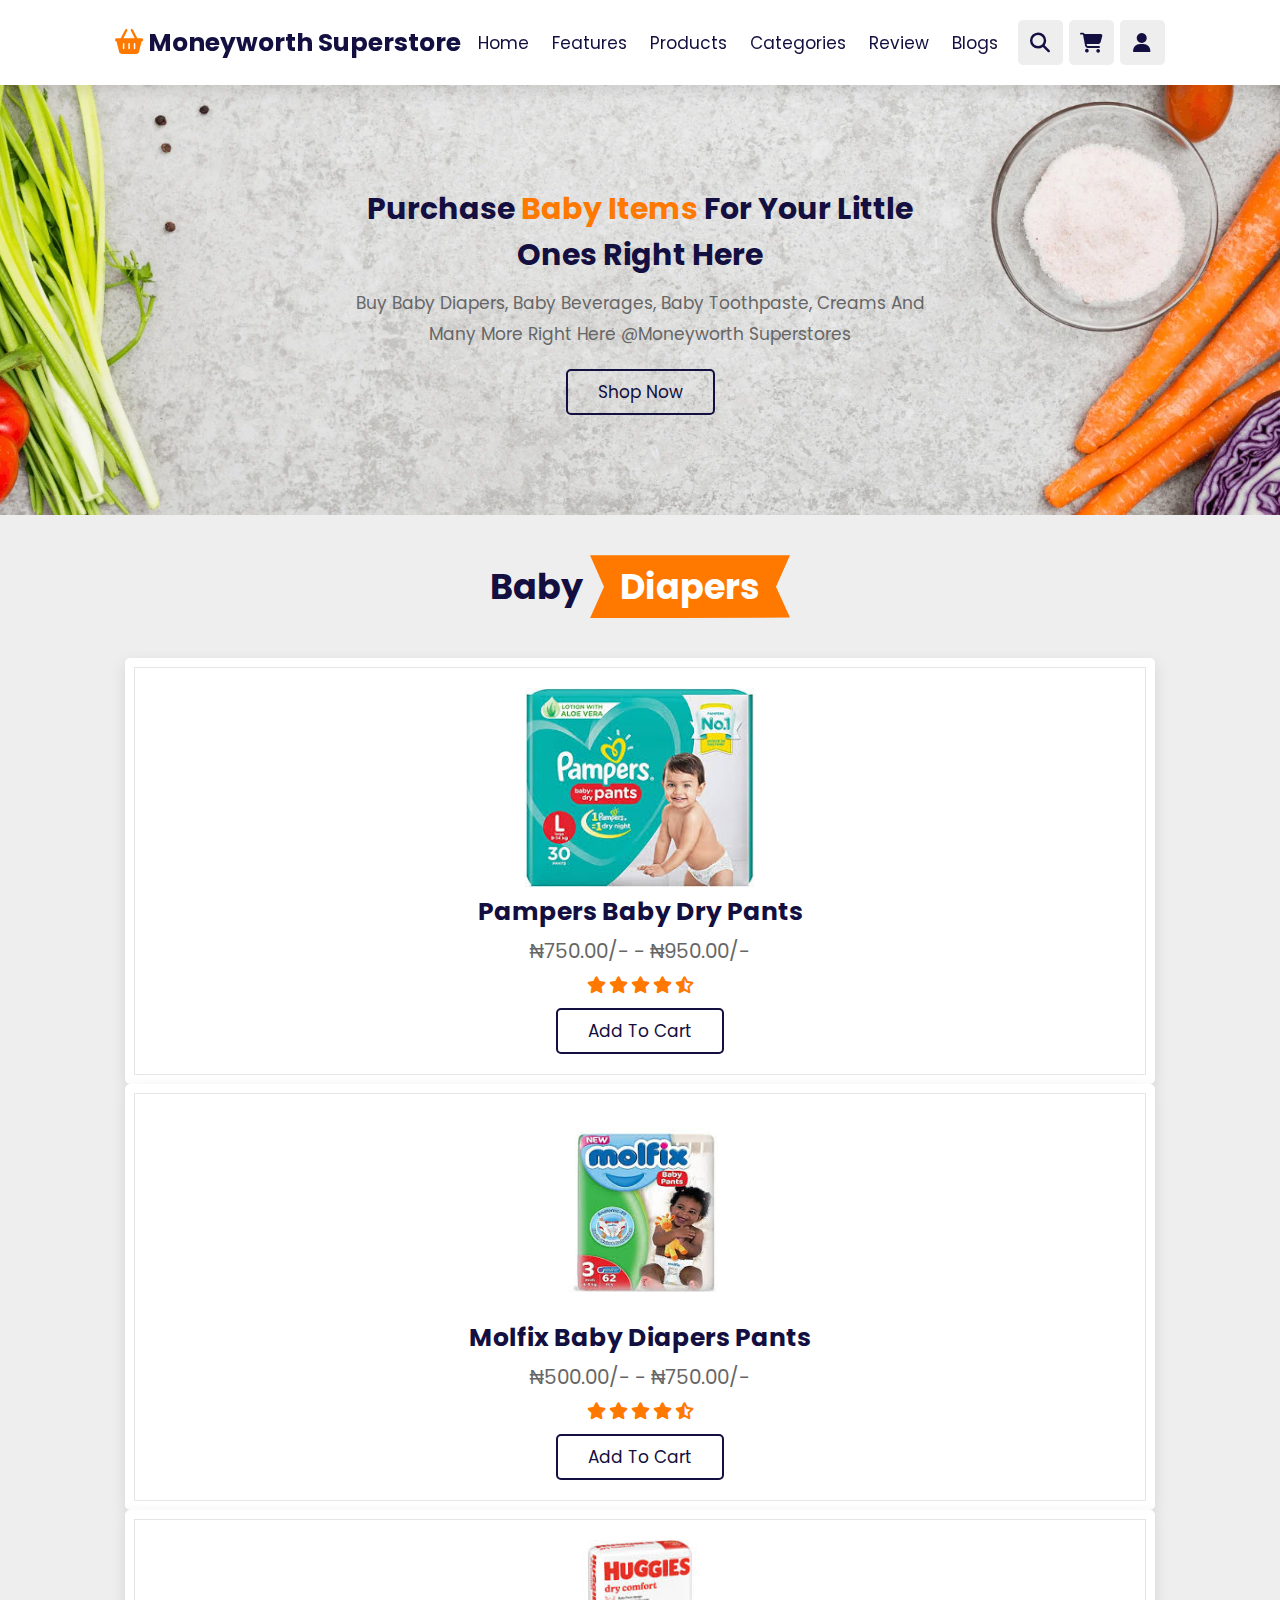
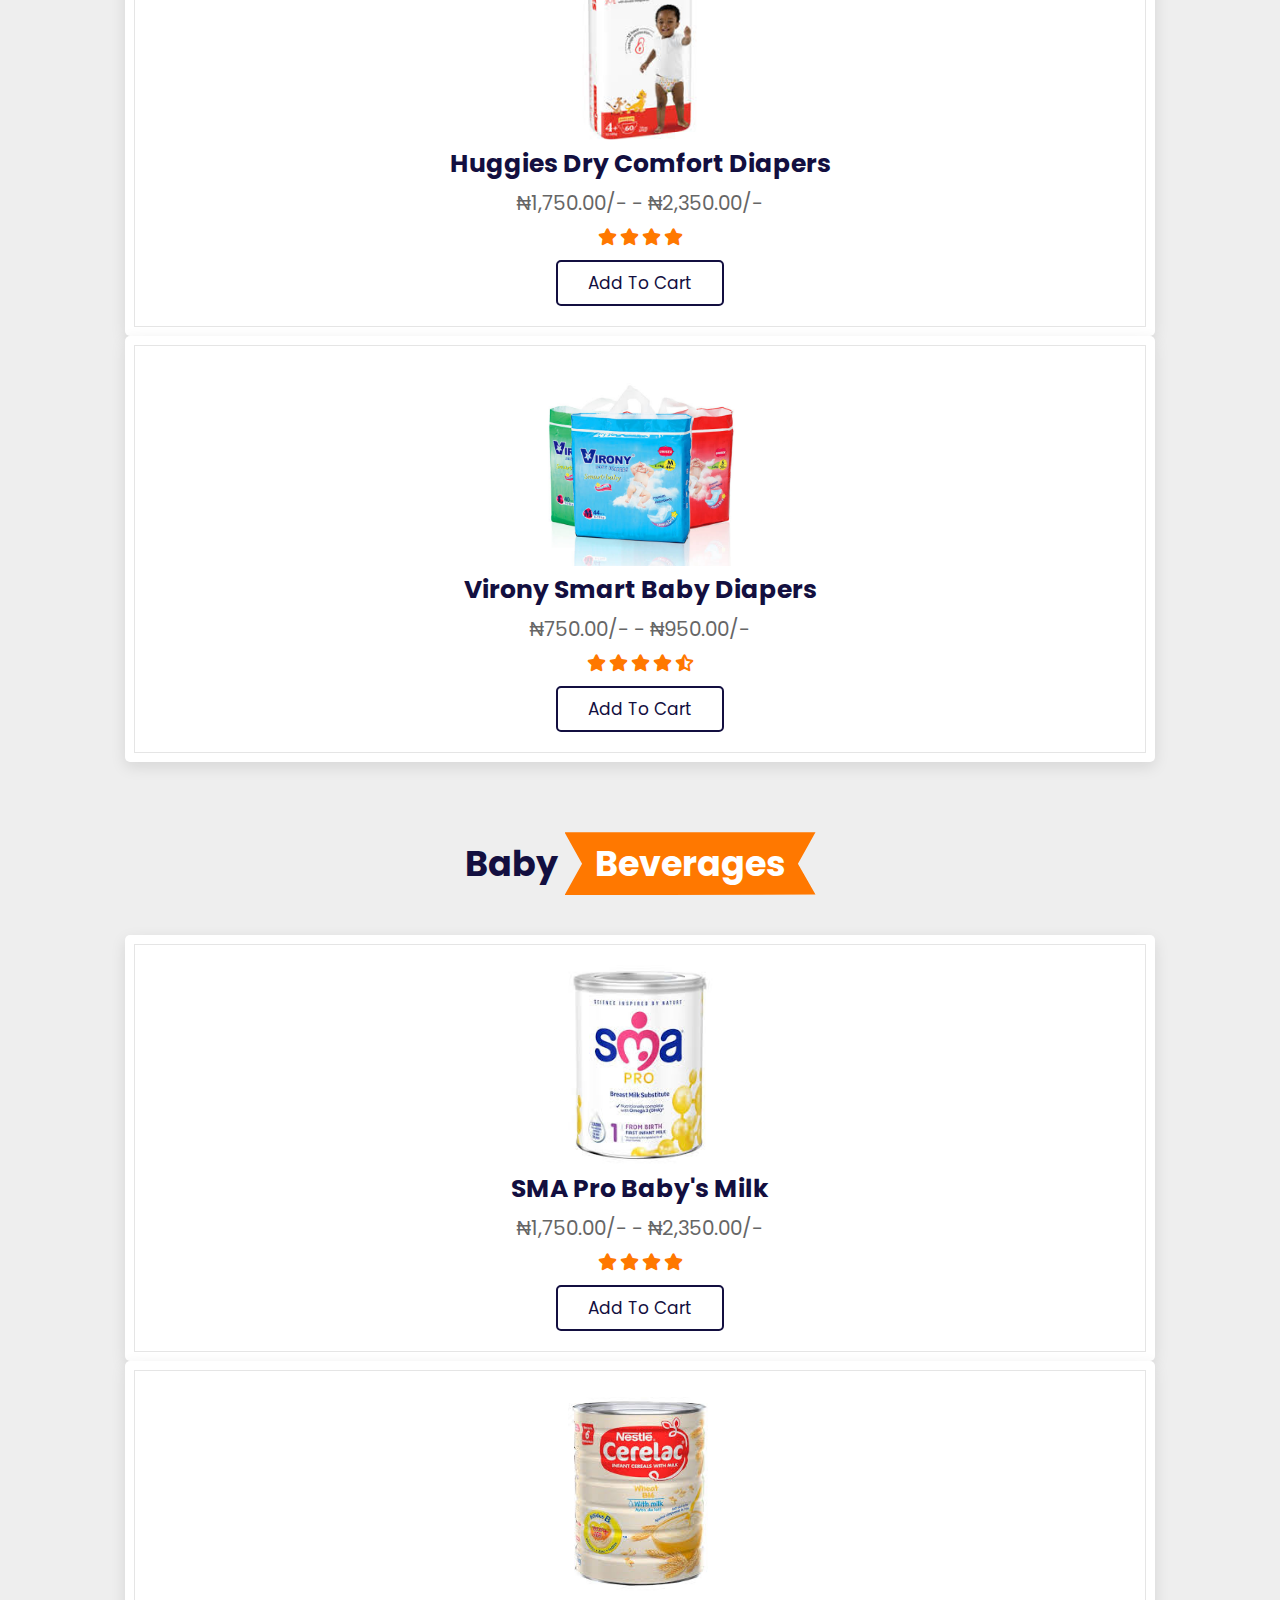
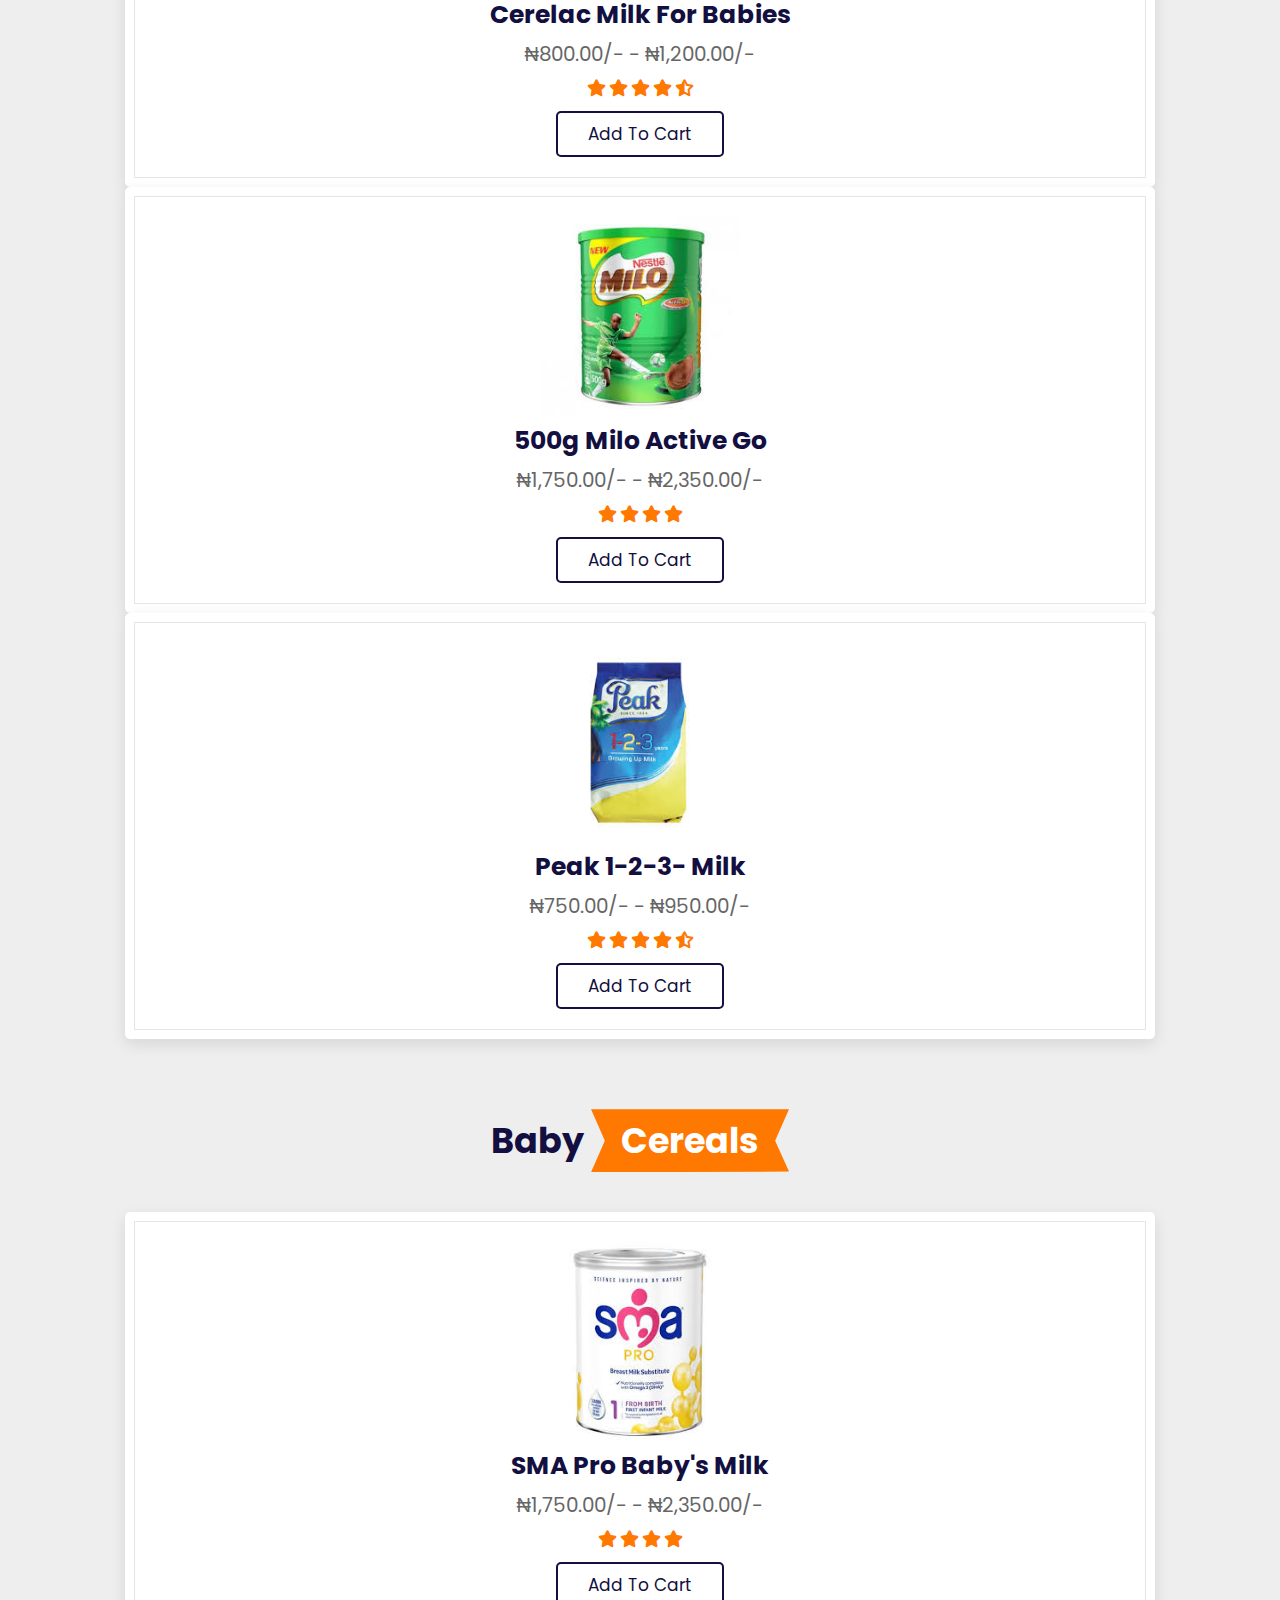
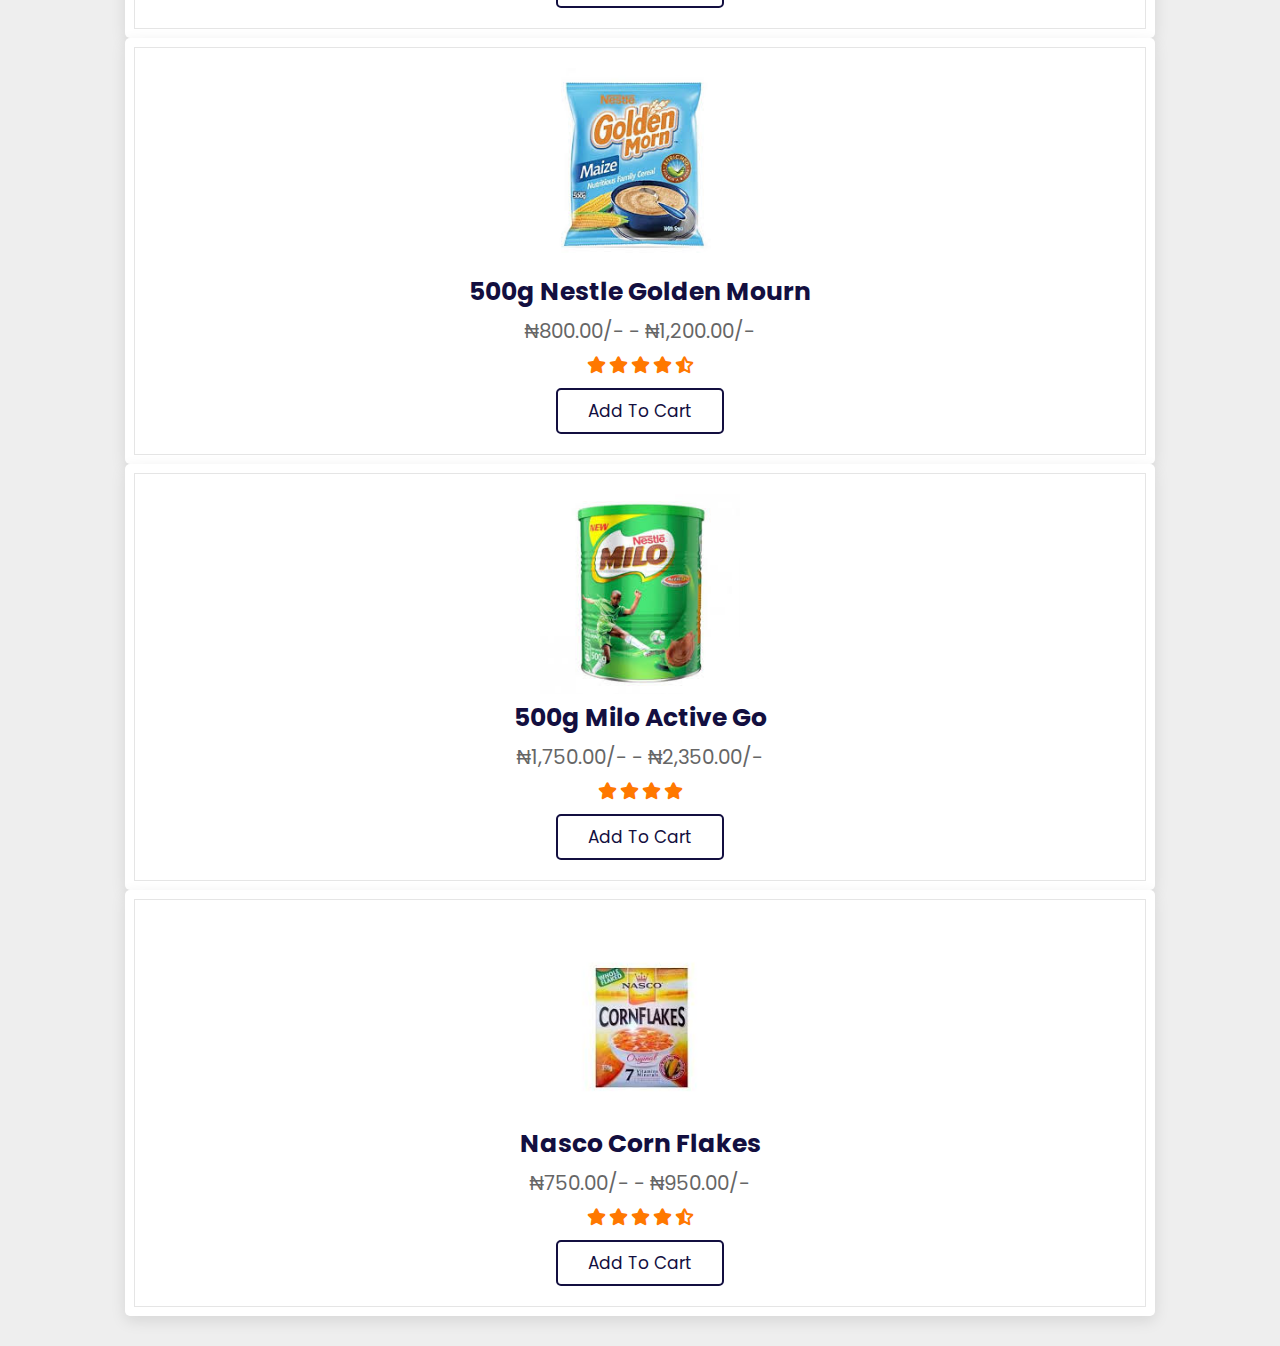
==== baby.html @ ff41ab35 "done with baby beverages" ====
<!DOCTYPE html>
<html lang="en">

<head>
    <meta charset="UTF-8">
    <meta http-equiv="X-UA-Compatible" content="IE=edge">
    <meta name="viewport" content="width=device-width, initial-scale=1.0">
    <title>Moneyworth Superstores</title>

    <!-- Font aweseome cdn link  -->
    <link rel="stylesheet" href="https://cdnjs.cloudflare.com/ajax/libs/font-awesome/6.1.1/css/all.min.css">

    <link rel="stylesheet" href="./css/styles.css">


</head>

<body>

    <!-- The header section  starts-->

    <header class="header">

        <a href="#" class="logo"> <i class="fas fa-shopping-basket"></i> Moneyworth Superstore</a>

        <nav class="navbar">
            <a href="./index.html#home">home</a>
            <a href="./index.html#features">features</a>
            <a href="./index.html#products">products</a>
            <a href="./index.html#categories">categories</a>
            <a href="./index.html#review">review</a>
            <a href="./index.html#blog">blogs</a>
        </nav>

        <div class="icons">
            <div class="fas fa-bars" id="menu-btn"></div>
            <div class="fas fa-search" id="search-btn"></div>
            <div class="fas fa-shopping-cart" id="cart-btn"></div>
            <div class="fas fa-user" id="login-btn"></div>
        </div>

        <!-- the search section -->

        <form action="" class="search-form">
            <input type="search" id="search-box" placeholder="search here...">
            <label for="search-box" class="fas fa-search"></label>
        </form>

        <!-- The shopping cart section  -->

        <div class="shopping-cart">
            <div class="box">
                <i class="fas fa-trash"></i>
                <img src="./img/Guiness1.jpeg" alt="colgate tootpaste">
                <div class="content">
                    <h3>Guiness Can Alcohol</h3>
                    <span class="price">₦600.00</span>
                    <span class="quantity">qty : 1</span>
                </div>
            </div>
            <div class="box">
                <i class="fas fa-trash"></i>
                <img src="./img/maltaGuiness.jpeg" alt="colgate tootpaste">
                <div class="content">
                    <h3>Malta Guiness </h3>
                    <span class="price">₦350.00</span>
                    <span class="quantity">qty : 1</span>
                </div>
            </div>
            <div class="box">
                <i class="fas fa-trash"></i>
                <img src="./img/goldenPennyJollof.jpeg" alt="colgate tootpaste">
                <div class="content">
                    <h3>Golden Penny <br> Jollof </h3>
                    <span class="price">₦100.00</span>
                    <span class="quantity">qty : 1</span>
                </div>
            </div>
            <div class="total"> total : ₦1,050.00/- </div>
            <a href="#" class="btn">checkout</a>
        </div>

        <form action="" class="login-form">
            <h3>login now</h3>
            <input type="email" placeholder="your email" class="box">
            <input type="password" placeholder="your password" class="box">
            <p>forget your password <a href="#">click here</a></p>
            <p>don't have an account <a href="#">sign up now</a></p>
            <input type="submit" value="login now" class="btn">
        </form>

    </header>
    <br>
    <!-- The header section  ends-->


    <!-- The baby banner image  -->

    <section class="baby" id="baby">

        <div class="content">
            <h3>purchase <span>baby items</span> for your little ones right here</h3>
            <p>
                Buy baby diapers, baby beverages, baby toothpaste, creams and many more right here @moneyworth
                superstores
            </p>
            <a href="./baby.html#cereals" class="btn">shop now</a>
        </div>

    </section>

    <!-- The baby banner image ends -->


    <!-- section 1: baby diapers begins  -->

    <section id="products" class="products">

        <h1 class="heading">baby <span>diapers</span></h1>

        <div class="swiper product-slider">

            <div class="swiper-wrapper">

                <div class="swiper-slide box">
                    <img src="./img/diapersProducts1.jpeg" alt="beverages">
                    <h3>pampers baby dry pants</h3>
                    <div class="price"> ₦750.00/- - ₦950.00/-</div>
                    <div class="stars">
                        <i class="fas fa-star"></i>
                        <i class="fas fa-star"></i>
                        <i class="fas fa-star"></i>
                        <i class="fas fa-star"></i>
                        <i class="fas fa-star-half-alt"></i>
                    </div>
                    <a href="https://www.instagram.com/emmanuel.9944/" class="btn">add to cart</a>
                </div>

                <div class="swiper-slide box">
                    <img src="./img/diapersProducts4.jpeg" alt="beverages">
                    <h3>Molfix Baby Diapers Pants</h3>
                    <div class="price"> ₦500.00/- - ₦750.00/-</div>
                    <div class="stars">
                        <i class="fas fa-star"></i>
                        <i class="fas fa-star"></i>
                        <i class="fas fa-star"></i>
                        <i class="fas fa-star"></i>
                        <i class="fas fa-star-half-alt"></i>
                    </div>
                    <a href="https://www.instagram.com/emmanuel.9944/" class="btn">add to cart</a>
                </div>

                <div class="swiper-slide box">
                    <img src="./img/huggiesBbyProducts.jpeg" alt="beverages">
                    <h3>Huggies dry comfort diapers</h3>
                    <div class="price"> ₦1,750.00/- - ₦2,350.00/-</div>
                    <div class="stars">
                        <i class="fas fa-star"></i>
                        <i class="fas fa-star"></i>
                        <i class="fas fa-star"></i>
                        <i class="fas fa-star"></i>

                    </div>
                    <a href="https://www.instagram.com/emmanuel.9944/" class="btn">add to cart</a>
                </div>

                <div class="swiper-slide box">
                    <img src="./img/vironyBbyDiapersProducts.jpeg" alt="beverages">
                    <h3>Virony smart baby diapers</h3>
                    <div class="price"> ₦750.00/- - ₦950.00/-</div>
                    <div class="stars">
                        <i class="fas fa-star"></i>
                        <i class="fas fa-star"></i>
                        <i class="fas fa-star"></i>
                        <i class="fas fa-star"></i>
                        <i class="fas fa-star-half-alt"></i>
                    </div>
                    <a href="https://www.instagram.com/emmanuel.9944/" class="btn">add to cart</a>
                </div>

            </div>
        </div>

    </section>

    <!-- section 1: baby diapers ends  -->



    <!-- section 2: baby beverages begins  -->

    <section id="products" class="products">

        <h1 class="heading">baby <span>beverages</span></h1>

        <div class="swiper product-slider">

            <div class="swiper-wrapper">

                <div class="swiper-slide box">
                    <img src="./img/milkFeatures.jpeg" alt="beverages">
                    <h3>SMA pro baby's milk </h3>
                    <div class="price"> ₦1,750.00/- - ₦2,350.00/-</div>
                    <div class="stars">
                        <i class="fas fa-star"></i>
                        <i class="fas fa-star"></i>
                        <i class="fas fa-star"></i>
                        <i class="fas fa-star"></i>

                    </div>
                    <a href="https://www.instagram.com/emmanuel.9944/" class="btn">add to cart</a>
                </div>

                <div class="swiper-slide box">
                    <img src="./img/cerelacBbyProducts.jpeg" alt="beverages">
                    <h3>cerelac milk for babies </h3>
                    <div class="price"> ₦800.00/- - ₦1,200.00/-</div>
                    <div class="stars">
                        <i class="fas fa-star"></i>
                        <i class="fas fa-star"></i>
                        <i class="fas fa-star"></i>
                        <i class="fas fa-star"></i>
                        <i class="fas fa-star-half-alt"></i>
                    </div>
                    <a href="https://www.instagram.com/emmanuel.9944/" class="btn">add to cart</a>
                </div>

                <div class="swiper-slide box">
                    <img src="./img/beveragesFeatures.jpeg" alt="beverages">
                    <h3>500g Milo active go</h3>
                    <div class="price"> ₦1,750.00/- - ₦2,350.00/-</div>
                    <div class="stars">
                        <i class="fas fa-star"></i>
                        <i class="fas fa-star"></i>
                        <i class="fas fa-star"></i>
                        <i class="fas fa-star"></i>

                    </div>
                    <a href="https://www.instagram.com/emmanuel.9944/" class="btn">add to cart</a>
                </div>

                <div class="swiper-slide box">
                    <img src="./img/peakMilkBabiesProducts.jpeg" alt="beverages">
                    <h3>peak 1-2-3- milk</h3>
                    <div class="price"> ₦750.00/- - ₦950.00/-</div>
                    <div class="stars">
                        <i class="fas fa-star"></i>
                        <i class="fas fa-star"></i>
                        <i class="fas fa-star"></i>
                        <i class="fas fa-star"></i>
                        <i class="fas fa-star-half-alt"></i>
                    </div>
                    <a href="https://www.instagram.com/emmanuel.9944/" class="btn">add to cart</a>
                </div>

            </div>
        </div>

    </section>


    <!-- section 2: baby beverages ends  -->


    <!-- section 3: baby cereals starts -->


    
    <section id="products" class="products">

        <h1 class="heading">baby <span>cereals</span></h1>

        <div class="swiper product-slider">

            <div class="swiper-wrapper">

                <div class="swiper-slide box">
                    <img src="./img/milkFeatures.jpeg" alt="beverages">
                    <h3>SMA pro baby's milk </h3>
                    <div class="price"> ₦1,750.00/- - ₦2,350.00/-</div>
                    <div class="stars">
                        <i class="fas fa-star"></i>
                        <i class="fas fa-star"></i>
                        <i class="fas fa-star"></i>
                        <i class="fas fa-star"></i>

                    </div>
                    <a href="https://www.instagram.com/emmanuel.9944/" class="btn">add to cart</a>
                </div>

                <div class="swiper-slide box">
                    <img src="./img/goldenMournBbyProducts.jpeg" alt="beverages">
                    <h3>500g nestle Golden mourn </h3>
                    <div class="price"> ₦800.00/- - ₦1,200.00/-</div>
                    <div class="stars">
                        <i class="fas fa-star"></i>
                        <i class="fas fa-star"></i>
                        <i class="fas fa-star"></i>
                        <i class="fas fa-star"></i>
                        <i class="fas fa-star-half-alt"></i>
                    </div>
                    <a href="https://www.instagram.com/emmanuel.9944/" class="btn">add to cart</a>
                </div>

                <div class="swiper-slide box">
                    <img src="./img/beveragesFeatures.jpeg" alt="beverages">
                    <h3>500g Milo active go</h3>
                    <div class="price"> ₦1,750.00/- - ₦2,350.00/-</div>
                    <div class="stars">
                        <i class="fas fa-star"></i>
                        <i class="fas fa-star"></i>
                        <i class="fas fa-star"></i>
                        <i class="fas fa-star"></i>

                    </div>
                    <a href="https://www.instagram.com/emmanuel.9944/" class="btn">add to cart</a>
                </div>

                <div class="swiper-slide box">
                    <img src="./img/cornFlakesBbyProducts.jpeg" alt="beverages">
                    <h3>Nasco Corn Flakes</h3>
                    <div class="price"> ₦750.00/- - ₦950.00/-</div>
                    <div class="stars">
                        <i class="fas fa-star"></i>
                        <i class="fas fa-star"></i>
                        <i class="fas fa-star"></i>
                        <i class="fas fa-star"></i>
                        <i class="fas fa-star-half-alt"></i>
                    </div>
                    <a href="https://www.instagram.com/emmanuel.9944/" class="btn">add to cart</a>
                </div>

            </div>
        </div>

    </section>


    <!-- section 3: baby cereals ends  -->



    <!-- The first baby item: diapers ends  -->





    <script src="./js/scripts.js"></script>

</body>

</html>
---- css/styles.css ----
@import url('https://fonts.googleapis.com/css2?family=Poppins:wght@100;300;400;500;600;700&display=swap');

:root {
    --orange: #ff7800;
    --black: #130f40;
    --light-color: #666;
    --box-shadow: 0 0.5rem 1.5rem rgba(0, 0, 0, 0.1);
    --border: .2rem solid rgba(0, 0, 0, 0.1);
    --outline: .1rem solid rgba(0, 0, 0, 0.1);
    --outline-hover: .2rem solid var(--black);
}

* {
    font-family: 'Poppins', sans-serif;
    margin: 0;
    padding: 0;
    box-sizing: border-box;
    outline: none;
    border: none;
    text-transform: capitalize;
    text-decoration: none;
    transition: all .2s linear;
}

html {
    font-size: 62.5%;
    overflow-x: hidden;
    scroll-behavior: smooth;
    scroll-padding-top: 7rem;
}

body {
    background-color: #eee;
}

section {
    padding: 2rem 9%;
}

/* The heading for our features  and other headings*/
.heading {
    text-align: center;
    padding: 2rem 0;
    padding-bottom: 3rem;
    font-size: 3.5rem;
    color: var(--black);
}

.heading span {
    background: var(--orange);
    color: #fff;
    display: inline-block;
    padding: 0.5rem 3rem;
    clip-path: polygon(100% 0, 93% 50%, 100% 99%, 0% 100%, 7% 50%, 0% 0%);

}

/* Styling all the elements with the class btn */

.btn {
    margin-top: 1rem;
    display: inline-block;
    padding: 0.8rem 3rem;
    font-size: 1.7rem;
    border-radius: 0.5rem;
    border: 0.2rem solid var(--black);
    color: var(--black);
    cursor: pointer;
    background: none;
}

.btn:hover {
    background: var(--orange);
    color: #fff;
}

/* Styling our header section  */

.header {
    position: fixed;
    top: 0;
    left: 0;
    right: 0;
    z-index: 1000;
    display: flex;
    align-items: center;
    justify-content: space-between;
    padding: 2rem 9%;
    background: #fff;
    box-shadow: var(--box-shadow);
}

.header .logo {
    font-size: 2.5rem;
    font-weight: bolder;
    color: var(--black);
}

.header .logo i {
    color: var(--orange);
}

.header .navbar a {
    font-size: 1.7rem;
    margin: 0 1rem;
    color: var(--black);
}

.header .navbar a:hover {
    color: var(--orange);
}

/* Styling the header icons section  */

.header .icons div {
    height: 4.5rem;
    width: 4.5rem;
    line-height: 4.5rem;
    border-radius: 0.5rem;
    background: #eee;
    color: var(--black);
    font-size: 2rem;
    margin-left: 0.3rem;
    cursor: pointer;
    text-align: center;
}

.header .icons div:hover {
    background: var(--orange);
    color: #fff;

}

/* the menu button styles  */

#menu-btn {
    display: none;
}

/* Styling the searching area  */

.header .search-form {
    position: absolute;
    top: 110%;
    right: -110%;
    width: 50rem;
    height: 5rem;
    background: #fff;
    border-radius: .5rem;
    overflow: hidden;
    display: flex;
    align-items: center;
    box-shadow: var(--box-shadow);
}

.header .search-form.active {
    right: 2rem;
    transition: .4s linear;
}

.header .search-form input {
    height: 100%;
    width: 100%;
    background: none;
    text-transform: none;
    font-size: 1.6rem;
    color: var(--black);
    padding: 0 1.5rem;
}

/* The search button is our label, so now we want to change the color 
when hovering over it  */

.header .search-form label {
    font-size: 2.2rem;
    padding-right: 1.5rem;
    color: var(--black);
    cursor: pointer;
}

.header .search-form label:hover {
    color: var(--orange);
}

/* Styling the shopping cart for customers  */

.header .shopping-cart {
    position: absolute;
    top: 110%;
    right: -110%;
    padding: 1rem;
    border-radius: .5rem;
    box-shadow: var(--box-shadow);
    width: 35rem;
    background: #fff;
}

.header .shopping-cart.active {
    right: 2rem;
    transition: .4s linear;
}

.header .shopping-cart .box {
    display: flex;
    align-items: center;
    gap: 1rem;
    position: relative;
    margin: 1rem 0;
}

.header .shopping-cart .box img {
    height: 10rem;
}

.header .shopping-cart .box .fa-trash {
    font-size: 2rem;
    position: absolute;
    top: 50%;
    right: 2rem;
    cursor: pointer;
    color: var(--light-color);
    transform:
        translateY(-50%);
}


.header .shopping-cart .box .fa-trash:hover {
    color: var(--orange);
}

/* Styling our content h3; the h3 for products  */

.header .shopping-cart .box .content h3 {
    color: var(--black);
    font-size: 1.7rem;
    padding-bottom: 1rem;
}

.header .shopping-cart .box .content span {
    color: var(--light-color);
    font-size: 1.6rem;
}

.header .shopping-cart .box .content .quantity {
    padding-left: 1rem;
}

/* Styling the total */

.header .shopping-cart .total {
    font-size: 2.5rem;
    padding: 1rem 0;
    text-align: center;
    color: var(--black);
}


.header .shopping-cart .btn {
    display: block;
    text-align: center;
    margin: 1rem;
}

/* styling the login section  */

.header .login-form {
    position: absolute;
    top: 110%;
    right: -110%;
    width: 35rem;
    box-shadow: var(--box-shadow);
    padding: 2rem;
    border-radius: 0.5rem;
    background: #fff;
    text-align: center;
}


.header .login-form.active {
    right: 2rem;
    transition: 0.4s linear;
}

.header .login-form h3 {
    font-size: 2.5rem;
    text-transform: uppercase;
    color: var(--black);
}

.header .login-form .box {
    width: 100%;
    margin: 0.7rem 0;
    background-color: #eee;
    border-radius: 0.5rem;
    padding: 1rem;
    font-size: 1.6rem;
    color: var(--black);
    text-transform: none;
}

.header .login-form p {
    font-size: 1.4rem;
    padding: 0.5rem 0;
    color: var(--light-color);
}

.header .login-form p a {
    color: var(--orange);
    text-decoration: underline;
}

.home {
    display: flex;
    align-items: center;
    justify-content: center;
    background: url(../img/banner-bg.webp) no-repeat;
    background-position: center;
    background-size: cover;
    padding-top: 17rem;
    padding-bottom: 10rem;
}

.home .content {
    text-align: center;
    width: 60rem;
}

.home .content h3 {
    color: var(--black);
    font-size: 3rem;
}


.home .content h3 span {
    color: var(--orange);

}

.home .content p {
    color: var(--light-color);
    font-size: 1.7rem;
    padding: 1rem 0;
    line-height: 1.8;
}

.features .box-container {
    display: grid;
    grid-template-columns: repeat(auto-fit, minmax(30rem, 1fr));
    gap: 1.5rem;
}

.features .box-container .box {
    padding: 3rem 2rem;
    background: #fff;
    outline: var(--outline);
    outline-offset: -1rem;
    text-align: center;
    box-shadow: var(--box-shadow);
}


.features .box-container .box:hover {
    outline: var(--outline-hover);
    outline-offset: 0rem;
}

.features .box-container .box img {
    margin: 1rem 0;
    height: 15rem;
}


.features .box-container .box h3 {
    font-size: 2.5rem;
    line-height: 1.8;
    color: var(--black);
}


.features .box-container .box p {
    font-size: 1.5rem;
    line-height: 1.8;
    color: var(--light-color);
    padding: 1rem 0;
}

/* Styling the products section  */

.products .product-slider {
    padding: 1rem;
}

.products .product-slider:first-child {
    margin-bottom: 2rem;
}

.products .product-slider .box {
    background: #fff;
    border-radius: 0.5rem;
    text-align: center;
    padding: 3rem 2rem;
    outline-offset: -1rem;
    outline: var(--outline);
    box-shadow: var(--box-shadow);
    transition: 0.2s linear;
}


.products .product-slider .box:hover {
    outline-offset: 0rem;
    outline: var(--outline-hover);
}

.products .product-slider .box img {
    height: 20rem;
}

.products .product-slider .box h3 {
    font-size: 2.5rem;
    color: var(--black);
}

.products .product-slider .box .price {
    font-size: 2rem;
    color: var(--light-color);
    padding: 0.5rem 0;
}

.products .product-slider .box .stars i {
    font-size: 1.7rem;
    color: var(--orange);
    padding: 0.5rem 0;
}

/* Styling the features section  */

.categories .box-container {
    display: grid;
    grid-template-columns: repeat(auto-fit, minmax(26rem, 1fr));
    gap: 1.5rem;
}

.categories .box-container .box {
    padding: 3rem 2rem;
    border-radius: 0.5rem;
    background: #fff;
    box-shadow: var(--box-shadow);
    outline: var(--outline);
    outline-offset: -1rem;
    text-align: center;
}

.categories .box-container .box:hover {
    outline: var(--outline-hover);
    outline-offset: 0rem;
}

.categories .box-container .box img {
    margin: 1rem 0;
    height: 15rem;
}

.categories .box-container .box h3 {
    font-size: 2rem;
    color: var(--black);
    line-height: 1.8;
}

.categories .box-container .box p {
    font-size: 1.7rem;
    color: var(--light-color);
    line-height: 1.8;
    padding: 1rem 0;
}

/* Styling the customer review section  */

.review .review-slider {
    padding: 1rem;
}

.review .review-slider .box {
    background: #fff;
    border-radius: 0.5rem;
    text-align: center;
    padding: 3rem 2rem;
    outline-offset: -1rem;
    outline: var(--outline);
    box-shadow: var(--box-shadow);
    transition: 0.2s linear;
}

.review .review-slider .box:hover {
    outline: var(--outline-hover);
    outline-offset: 0rem;
}

.review .review-slider .box img {
    height: 10rem;
    width: 10rem;
    border-radius: 50%;
}

.review .review-slider .box p {
    padding: 1rem 0;
    line-height: 1.8;
    color: var(--light-color);
    font-size: 1.5rem;
}

.review .review-slider .box h3 {
    padding-bottom: 0.5rem;
    color: var(--black);
    font-size: 2.2rem;
}

.review .review-slider .box .stars i {
    color: var(--orange);
    font-size: 1.7rem;
}

/* Styling the recommended blogs section  */

.blogs .box-container {
    display: grid;
    grid-template-columns: repeat(auto-fit, minmax(30rem, 1fr));
    gap: 1.5rem;
}

.blogs .box-container .box {
    overflow: hidden;
    border-radius: 0.5rem;
    box-shadow: var(--box-shadow);
    background: #fff;
}

.blogs .box-container .box img {
    height: 25rem;
    width: 100%;
    object-fit: cover;
}

.blogs .box-container .box .content {
    padding: 2rem;
}

.blogs .box-container .box .content .icons {
    display: flex;
    align-items: center;
    justify-content: space-between;
    padding-bottom: 1.5rem;
    margin-bottom: 1rem;
    border-bottom: var(--border);
}

.blogs .box-container .box .content .icons a {
    color: var(--light-color);
    font-size: 1.5rem;
}


.blogs .box-container .box .content .icons a:hover {
    color: var(--black);
}

.blogs .box-container .box .content .icons a i {
    color: var(--orange);
    padding-right: 0.5rem;
}


.blogs .box-container .box .content h3 {
    line-height: 1.8;
    color: var(--black);
    font-size: 2.2rem;
    padding: 0.5rem 0;
}


.blogs .box-container .box .content p {
    line-height: 1.8;
    color: var(--light-color);
    font-size: 1.5rem;
    padding: 0.5rem 0;
}

/* Styling the footer section  */

.footer {
    background: #fff;
}

.footer .box-container {
    display: grid;
    grid-template-columns: repeat(auto-fit, minmax(25rem, 1fr));
    gap: 1.5rem;
}

.footer .box-container .box h3 {
    font-size: 2.5rem;
    color: var(--black);
    padding: 1rem 0;
}


.footer .box-container .box h3 i {
    color: var(--orange);
}


.footer .box-container .box .links {
    display: block;
    font-size: 1.5rem;
    color: var(--light-color);
    padding: 1rem 0;
}

.footer .box-container .box .links i {
    color: var(--orange);
    padding-right: 0.5rem;
}

.footer .box-container .box .links:hover i {
    padding-right: 2rem;
}

.footer .box-container .box p {
    line-height: 1.8;
    font-size: 1.5rem;
    color: var(--light-color);
    padding: 1rem 0;
}

.footer .box-container .box .share a{
    height: 4rem;
    width: 4rem;
    line-height: 4rem;
    border-radius: 0.5rem;
    font-size: 2rem;
    color: var(--black);
    margin-left: 0.2rem;
    background: #eee;
    text-align: center;
}


.footer .box-container .box .share a:hover{
    background: var(--orange);
    color: #fff;
}


.footer .box-container .box .email{
    width: 100%;
    margin: 0.7rem 0;
    padding: 1rem;
    border-radius: 0.5rem;
    background: #eee;
    font-size: 1.6rem;
    color: var(--black);
    text-transform: none;
}

.footer .box-container .box .payment-img{
    margin-top: 2rem;
    height: 3rem;
}

.footer .credit{
    text-align: center;
    margin-top: 2rem;
    padding: 1rem;
    padding-top: 2.5rem;
    font-size: 2rem;
    color: var(--black);
    border-top: var(--border);
}

.footer .credit span{
    color: var(--orange);
}

/* styling the baby.html section  */
/* first section  baby.html: baby diapers  */


.baby {
    display: flex;
    align-items: center;
    justify-content: center;
    background: url(../img/banner-bg.webp) no-repeat;
    background-position: center;
    background-size: cover;
    padding-top: 17rem;
    padding-bottom: 10rem;
}

.baby .content {
    text-align: center;
    width: 60rem;
}

.baby .content h3 {
    color: var(--black);
    font-size: 3rem;
}


.baby .content h3 span {
    color: var(--orange);

}

.baby .content p {
    color: var(--light-color);
    font-size: 1.7rem;
    padding: 1rem 0;
    line-height: 1.8;
}



































/* media querries  */
/* This is for responsiveness on all devices  */

@media (max-width:991px) {

    html {
        font-size: 55%;
    }

    .header {
        padding: 2rem;
    }

    section {
        padding: 2rem;
    }
}


@media (max-width:768px) {

    #menu-btn {
        display: inline-block;
    }

    .header .navbar {
        position: absolute;
        top: 110%;
        right: -110%;
        width: 30rem;
        box-shadow: var(--box-shadow);
        border-radius: 0.5rem;
        background: #fff;
    }

    .header .navbar.active {
        right: 2rem;
        transition: 0.4s linear;
    }

    .header .navbar a {
        font-size: 2rem;
        margin: 2rem 2.5rem;
        display: block;
    }

    .header .search-form {
        width: 90%;
    }

    .header .shopping-cart {
        width: 90%;
    }

    .header .login-form {
        width: 90%;
    }

}

@media (max-width:450px) {

    html {
        font-size: 50%;
    }

    .heading {
        font-size: 2.5rem;
    }

    
    .footer{
        text-align: center;
    }

}
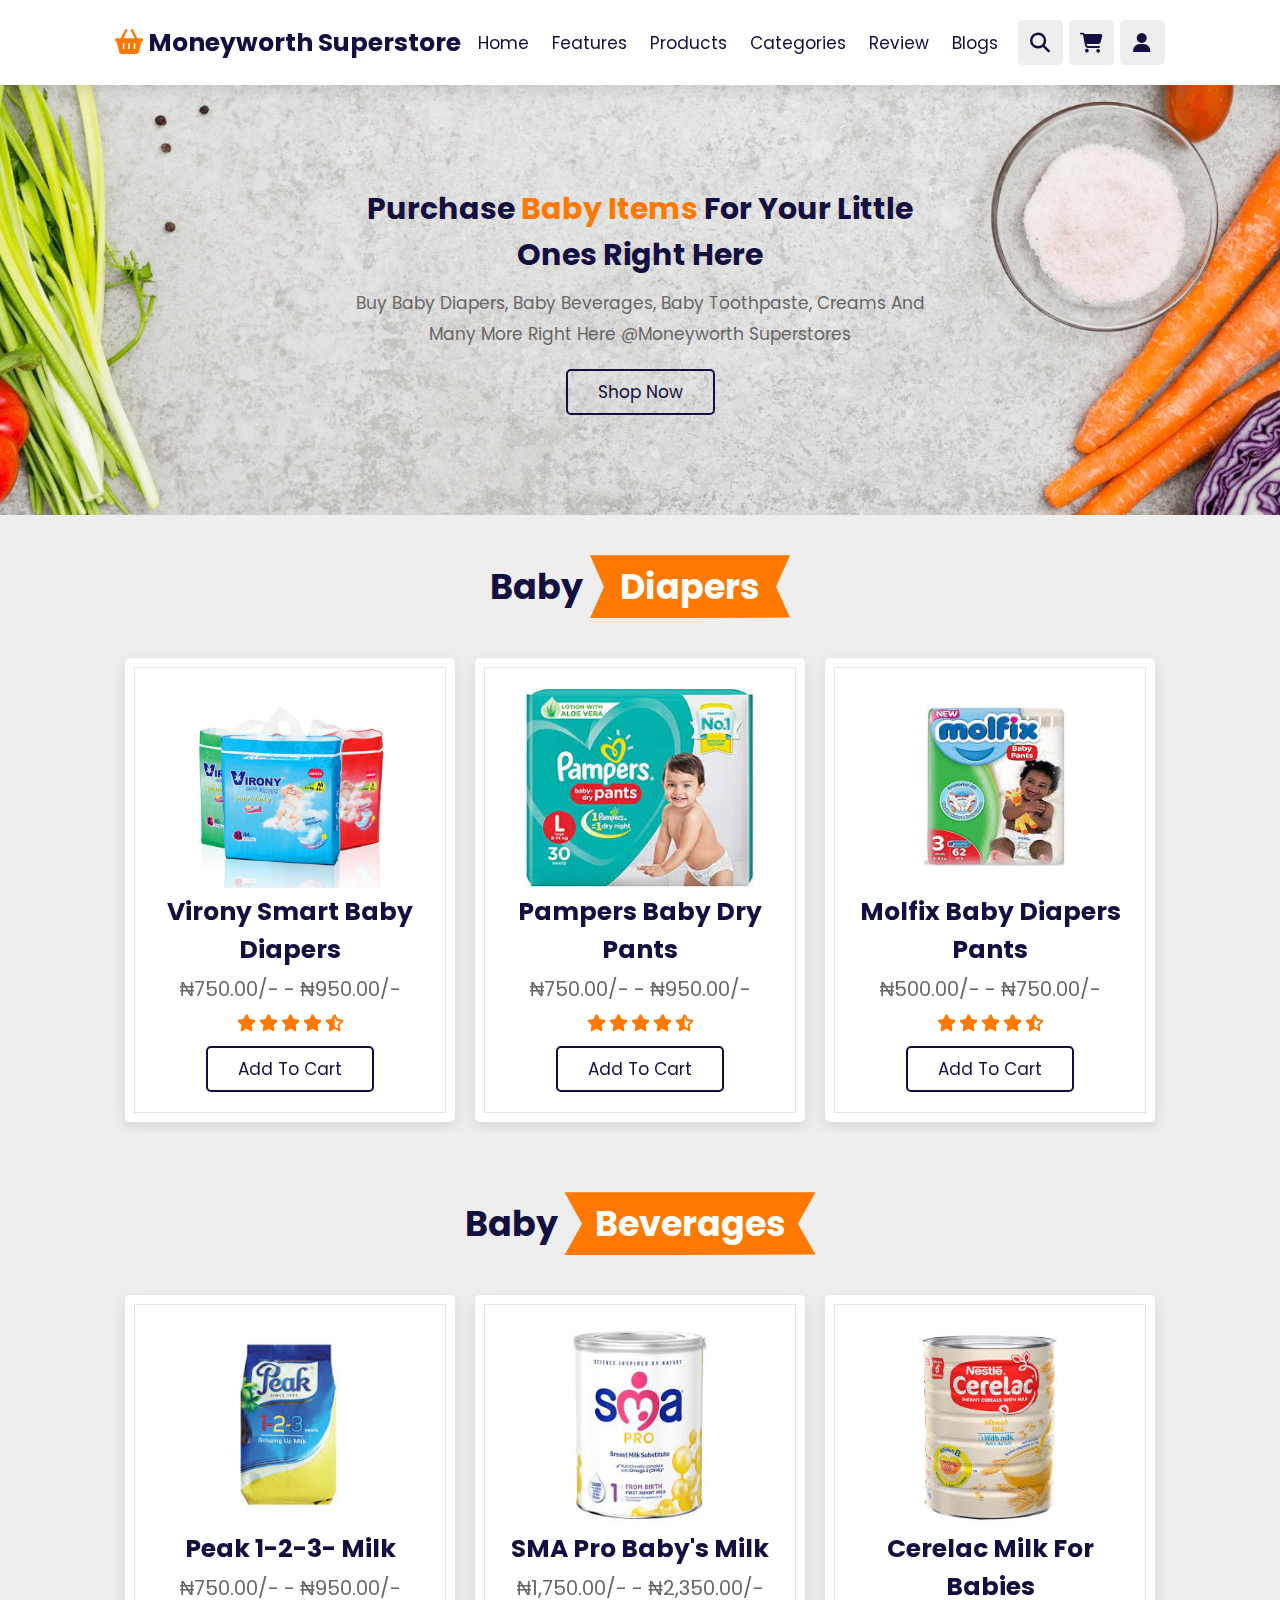
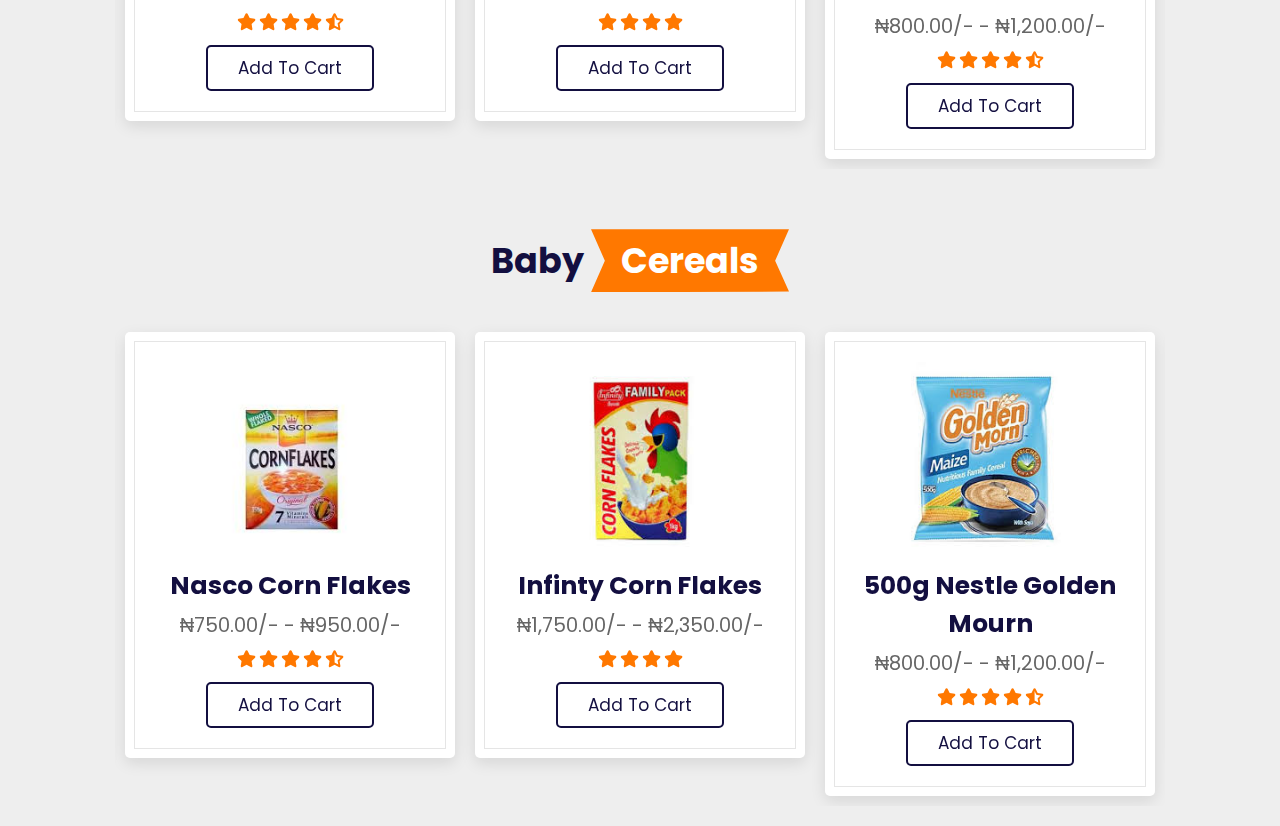
==== commit 67b88814: "done with baby cereals" ====
--- a/baby.html
+++ b/baby.html
@@ -6,6 +6,10 @@
     <meta http-equiv="X-UA-Compatible" content="IE=edge">
     <meta name="viewport" content="width=device-width, initial-scale=1.0">
     <title>Moneyworth Superstores</title>
+
+    <!-- swiper top link  -->
+    <link rel="stylesheet" href="https://unpkg.com/swiper@8/swiper-bundle.min.css" />
+    
 
     <!-- Font aweseome cdn link  -->
     <link rel="stylesheet" href="https://cdnjs.cloudflare.com/ajax/libs/font-awesome/6.1.1/css/all.min.css">
@@ -114,11 +118,11 @@
 
     <!-- section 1: baby diapers begins  -->
 
-    <section id="products" class="products">
+    <section id="diaper" class="diaper">
 
         <h1 class="heading">baby <span>diapers</span></h1>
 
-        <div class="swiper product-slider">
+        <div class="swiper diaper-slider">
 
             <div class="swiper-wrapper">
 
@@ -189,11 +193,11 @@
 
     <!-- section 2: baby beverages begins  -->
 
-    <section id="products" class="products">
+    <section id="diaper" class="diaper">
 
         <h1 class="heading">baby <span>beverages</span></h1>
 
-        <div class="swiper product-slider">
+        <div class="swiper diaper-slider">
 
             <div class="swiper-wrapper">
 
@@ -266,17 +270,17 @@
 
 
     
-    <section id="products" class="products">
+    <section id="diaper" class="diaper">
 
         <h1 class="heading">baby <span>cereals</span></h1>
 
-        <div class="swiper product-slider">
+        <div class="swiper diaper-slider">
 
             <div class="swiper-wrapper">
 
                 <div class="swiper-slide box">
-                    <img src="./img/milkFeatures.jpeg" alt="beverages">
-                    <h3>SMA pro baby's milk </h3>
+                    <img src="./img/infinityBbyProducts.jpeg" alt="beverages">
+                    <h3>Infinty Corn Flakes</h3>
                     <div class="price"> ₦1,750.00/- - ₦2,350.00/-</div>
                     <div class="stars">
                         <i class="fas fa-star"></i>
@@ -303,9 +307,9 @@
                 </div>
 
                 <div class="swiper-slide box">
-                    <img src="./img/beveragesFeatures.jpeg" alt="beverages">
-                    <h3>500g Milo active go</h3>
-                    <div class="price"> ₦1,750.00/- - ₦2,350.00/-</div>
+                    <img src="./img/kellogsBbyProducts (2).jpeg" alt="beverages">
+                    <h3>Kellogs Corn Flakes</h3>
+                    <div class="price"> ₦850.00/- - ₦1,350.00/-</div>
                     <div class="stars">
                         <i class="fas fa-star"></i>
                         <i class="fas fa-star"></i>
@@ -344,7 +348,9 @@
 
 
 
-
+    <!-- swiper bottom link  -->
+    <script src="https://unpkg.com/swiper@8/swiper-bundle.min.js"></script>
+   
 
     <script src="./js/scripts.js"></script>
 
--- a/css/styles.css
+++ b/css/styles.css
@@ -718,6 +718,51 @@
     line-height: 1.8;
 }
 
+.diaper .diaper-slider {
+    padding: 1rem;
+}
+
+.diaper .diaper-slider:first-child {
+    margin-bottom: 2rem;
+}
+
+.diaper .diaper-slider .box {
+    background: #fff;
+    border-radius: 0.5rem;
+    text-align: center;
+    padding: 3rem 2rem;
+    outline-offset: -1rem;
+    outline: var(--outline);
+    box-shadow: var(--box-shadow);
+    transition: 0.2s linear;
+}
+
+
+.diaper .diaper-slider .box:hover {
+    outline-offset: 0rem;
+    outline: var(--outline-hover);
+}
+
+.diaper .diaper-slider .box img {
+    height: 20rem;
+}
+
+.diaper .diaper-slider .box h3 {
+    font-size: 2.5rem;
+    color: var(--black);
+}
+
+.diaper .diaper-slider .box .price {
+    font-size: 2rem;
+    color: var(--light-color);
+    padding: 0.5rem 0;
+}
+
+.diaper .diaper-slider .box .stars i {
+    font-size: 1.7rem;
+    color: var(--orange);
+    padding: 0.5rem 0;
+}
 
 
 
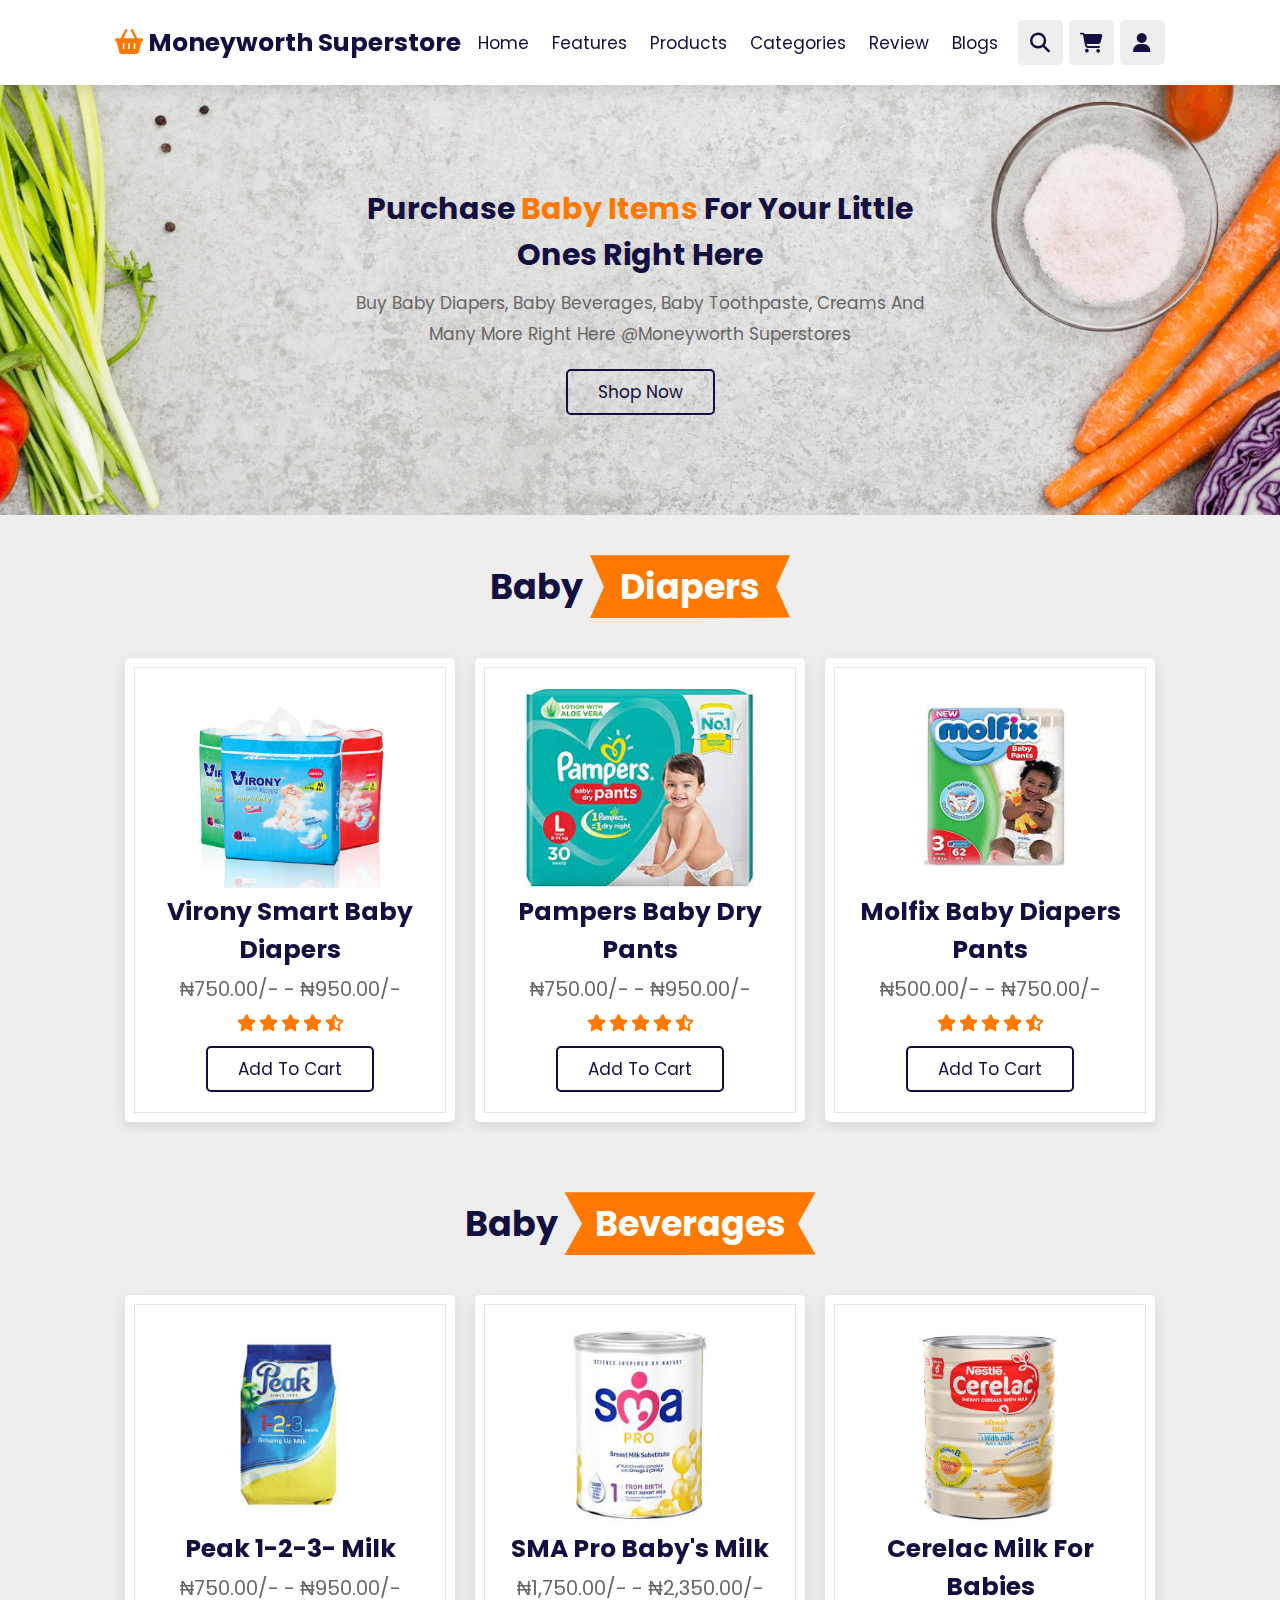
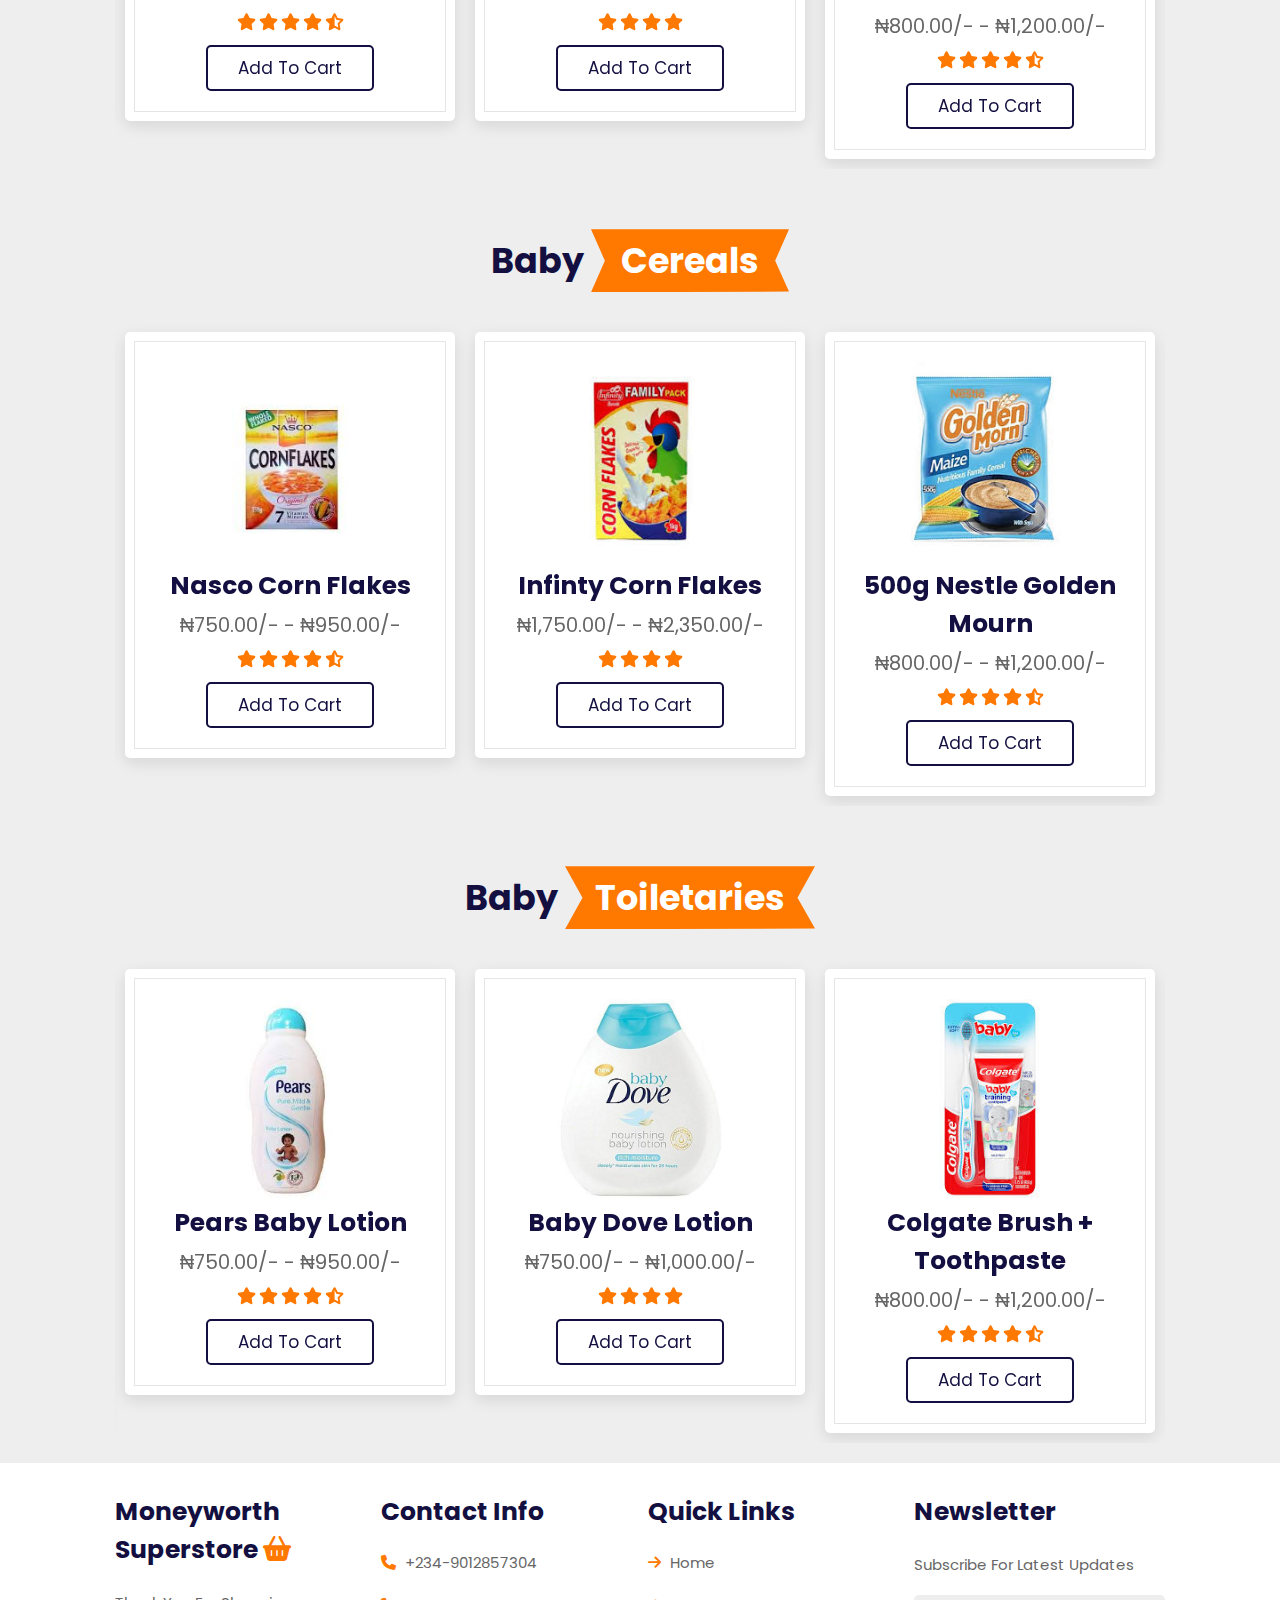
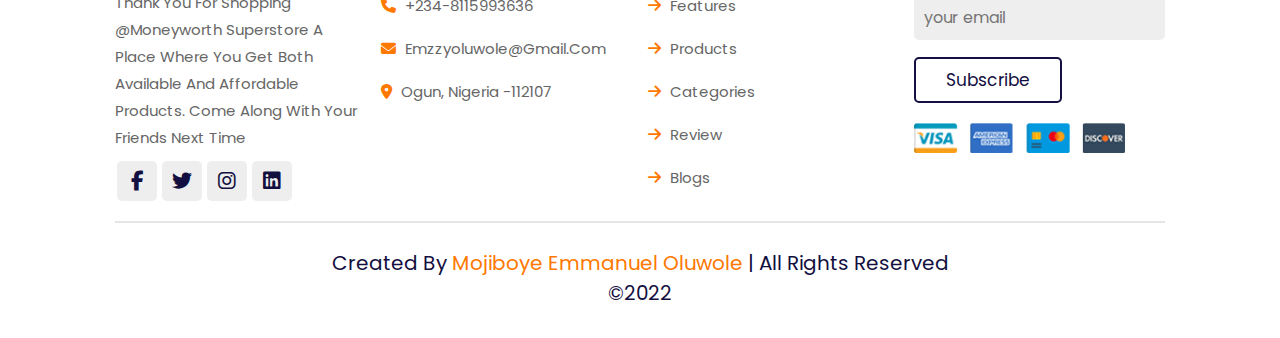
==== commit b82646e2: "done with baby toiletaries, added footer to baby.html, done with it" ====
--- a/baby.html
+++ b/baby.html
@@ -343,8 +343,144 @@
     <!-- section 3: baby cereals ends  -->
 
 
-
-    <!-- The first baby item: diapers ends  -->
+    <!-- section 4: Baby toiletaries begins -->
+
+    
+    <section id="diaper" class="diaper"> <h1 class="heading">baby <span>toiletaries</span></h1>
+
+        <div class="swiper diaper-slider">
+
+            <div class="swiper-wrapper">
+
+                <div class="swiper-slide box">
+                    <img src="./img/creamBbyProducts.jpeg" alt="beverages">
+                    <h3>Baby Dove lotion</h3>
+                    <div class="price"> ₦750.00/- - ₦1,000.00/-</div>
+                    <div class="stars">
+                        <i class="fas fa-star"></i>
+                        <i class="fas fa-star"></i>
+                        <i class="fas fa-star"></i>
+                        <i class="fas fa-star"></i>
+
+                    </div>
+                    <a href="https://www.instagram.com/emmanuel.9944/" class="btn">add to cart</a>
+                </div>
+
+                <div class="swiper-slide box">
+                    <img src="./img/BrushpluspasteProducts.jpeg" alt="beverages">
+                    <h3>Colgate brush + toothpaste</h3>
+                    <div class="price"> ₦800.00/- - ₦1,200.00/-</div>
+                    <div class="stars">
+                        <i class="fas fa-star"></i>
+                        <i class="fas fa-star"></i>
+                        <i class="fas fa-star"></i>
+                        <i class="fas fa-star"></i>
+                        <i class="fas fa-star-half-alt"></i>
+                    </div>
+                    <a href="https://www.instagram.com/emmanuel.9944/" class="btn">add to cart</a>
+                </div>
+
+                <div class="swiper-slide box">
+                    <img src="./img/toothpasteBbyProducts.jpeg" alt="beverages">
+                    <h3>milk teeth toothpaste</h3>
+                    <div class="price"> ₦350.00/- - ₦650.00/-</div>
+                    <div class="stars">
+                        <i class="fas fa-star"></i>
+                        <i class="fas fa-star"></i>
+                        <i class="fas fa-star"></i>
+                        <i class="fas fa-star"></i>
+
+                    </div>
+                    <a href="https://www.instagram.com/emmanuel.9944/" class="btn">add to cart</a>
+                </div>
+
+                <div class="swiper-slide box">
+                    <img src="./img/creamBabyProducts2.jpeg" alt="beverages">
+                    <h3>pears baby lotion</h3>
+                    <div class="price"> ₦750.00/- - ₦950.00/-</div>
+                    <div class="stars">
+                        <i class="fas fa-star"></i>
+                        <i class="fas fa-star"></i>
+                        <i class="fas fa-star"></i>
+                        <i class="fas fa-star"></i>
+                        <i class="fas fa-star-half-alt"></i>
+                    </div>
+                    <a href="https://www.instagram.com/emmanuel.9944/" class="btn">add to cart</a>
+                </div>
+
+            </div>
+        </div>
+
+    </section>
+
+  
+    <!-- section 4: Baby toiletaries begins -->
+
+
+
+
+    
+    <!-- The footer section begins  -->
+
+    <section class="footer">
+
+        <div class="box-container">
+
+            <div class="box">
+                <h3>Moneyworth Superstore <i class="fas fa-shopping-basket"></i></h3>
+                <p>Thank you for shopping @moneyworth superstore a place where you get both available and affordable
+                    products. Come along with your friends next time</p>
+                <div class="share">
+                    <a href="https://www.instagram.com/emmanuel.9944/" class="fab fa-facebook-f"></a>
+                    <a href="https://www.instagram.com/emmanuel.9944/" class="fab fa-twitter"></a>
+                    <a href="https://www.instagram.com/emmanuel.9944/" class="fab fa-instagram"></a>
+                    <a href="https://www.instagram.com/emmanuel.9944/" class="fab fa-linkedin"></a>
+                </div>
+            </div>
+
+            <div class="box">
+                <h3>contact info </h3>
+                <a href="tel:+234-9012857304" class="links"> <i class="fas fa-phone"></i> +234-9012857304</a>
+                <a href="tel:+234-8115993636" class="links"> <i class="fas fa-phone"></i> +234-8115993636</a>
+                <a href="mailto:emzzyoluwole@gmail.com" class="links"> <i class="fas fa-envelope"></i>
+                    emzzyoluwole@gmail.com</a>
+                <a href="https://www.google.com/maps/place/MONEYWORTH+SUPERSTORE/@6.6872078,3.3093972,17z/data=!3m1!4b1!4m5!3m4!1s0x103b9742afc57bb7:0x2b301e45a5f81a19!8m2!3d6.6872025!4d3.3115859"
+                    class="links"> <i class="fas fa-map-marker-alt"></i> ogun, nigeria -112107</a>
+
+            </div>
+
+
+            <div class="box">
+                <h3>quick links </h3>
+                <a href="./index.html#home" class="links"> <i class="fas fa-arrow-right"></i> home </a>
+                <a href="./index.html#features" class="links"> <i class="fas fa-arrow-right"></i> features </a>
+                <a href="./index.html#products" class="links"> <i class="fas fa-arrow-right"></i> products </a>
+                <a href="./index.html#categories" class="links"> <i class="fas fa-arrow-right"></i> categories </a>
+                <a href="./index.html#review" class="links"> <i class="fas fa-arrow-right"></i> review </a>
+                <a href="./index.html#blogs" class="links"> <i class="fas fa-arrow-right"></i> blogs </a>
+
+            </div>
+
+            <div class="box">
+                <h3>newsletter</h3>
+                <p>subscribe for latest updates</p>
+                <input type="email" placeholder="your email" class="email">
+                <input type="submit" value="subscribe" class="btn">
+                <img src="./img/payment.png" class="payment-img" alt="credit cars">
+            </div>
+
+        </div>
+
+        <div class="credit"> created by <span>  Mojiboye Emmanuel oluwole</span> | all rights reserved <br> ©2022</div>
+
+    </section>
+
+
+    <!-- The footer section ends  -->
+
+
+
+
 
 
 
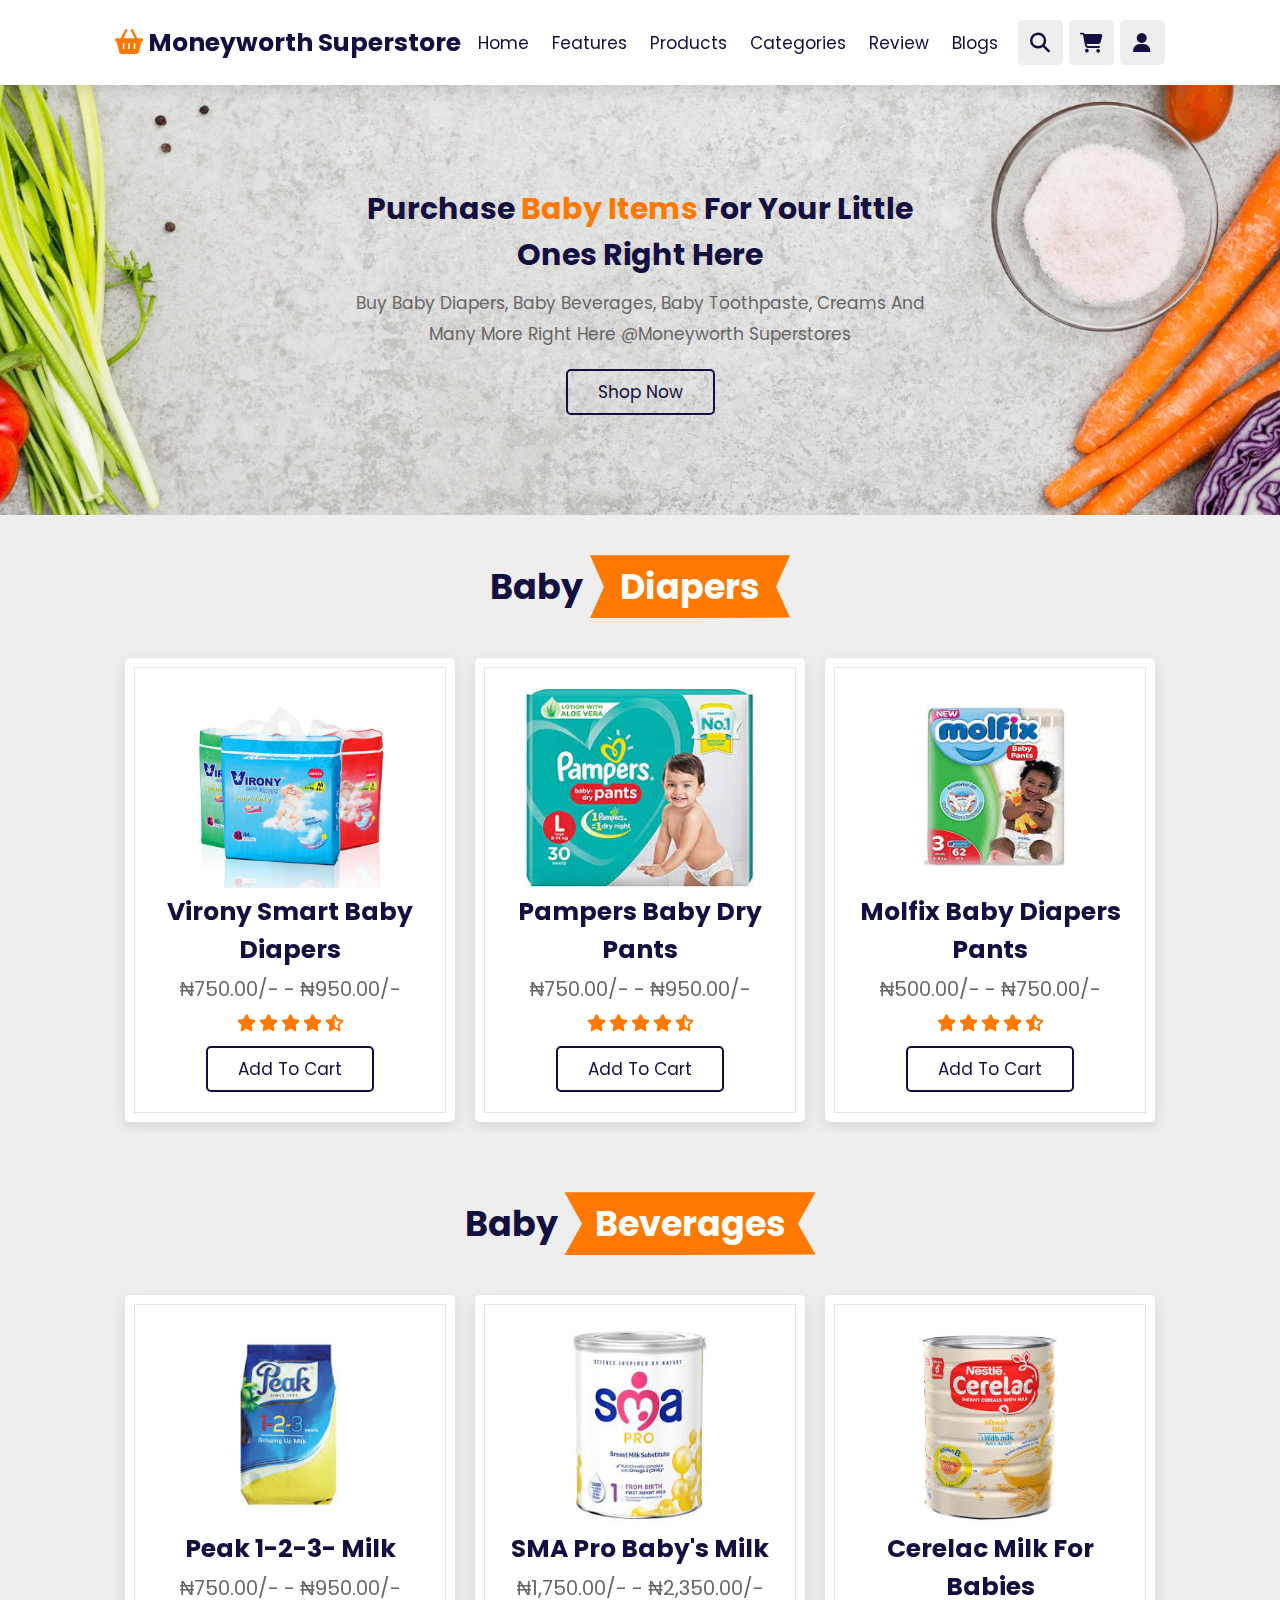
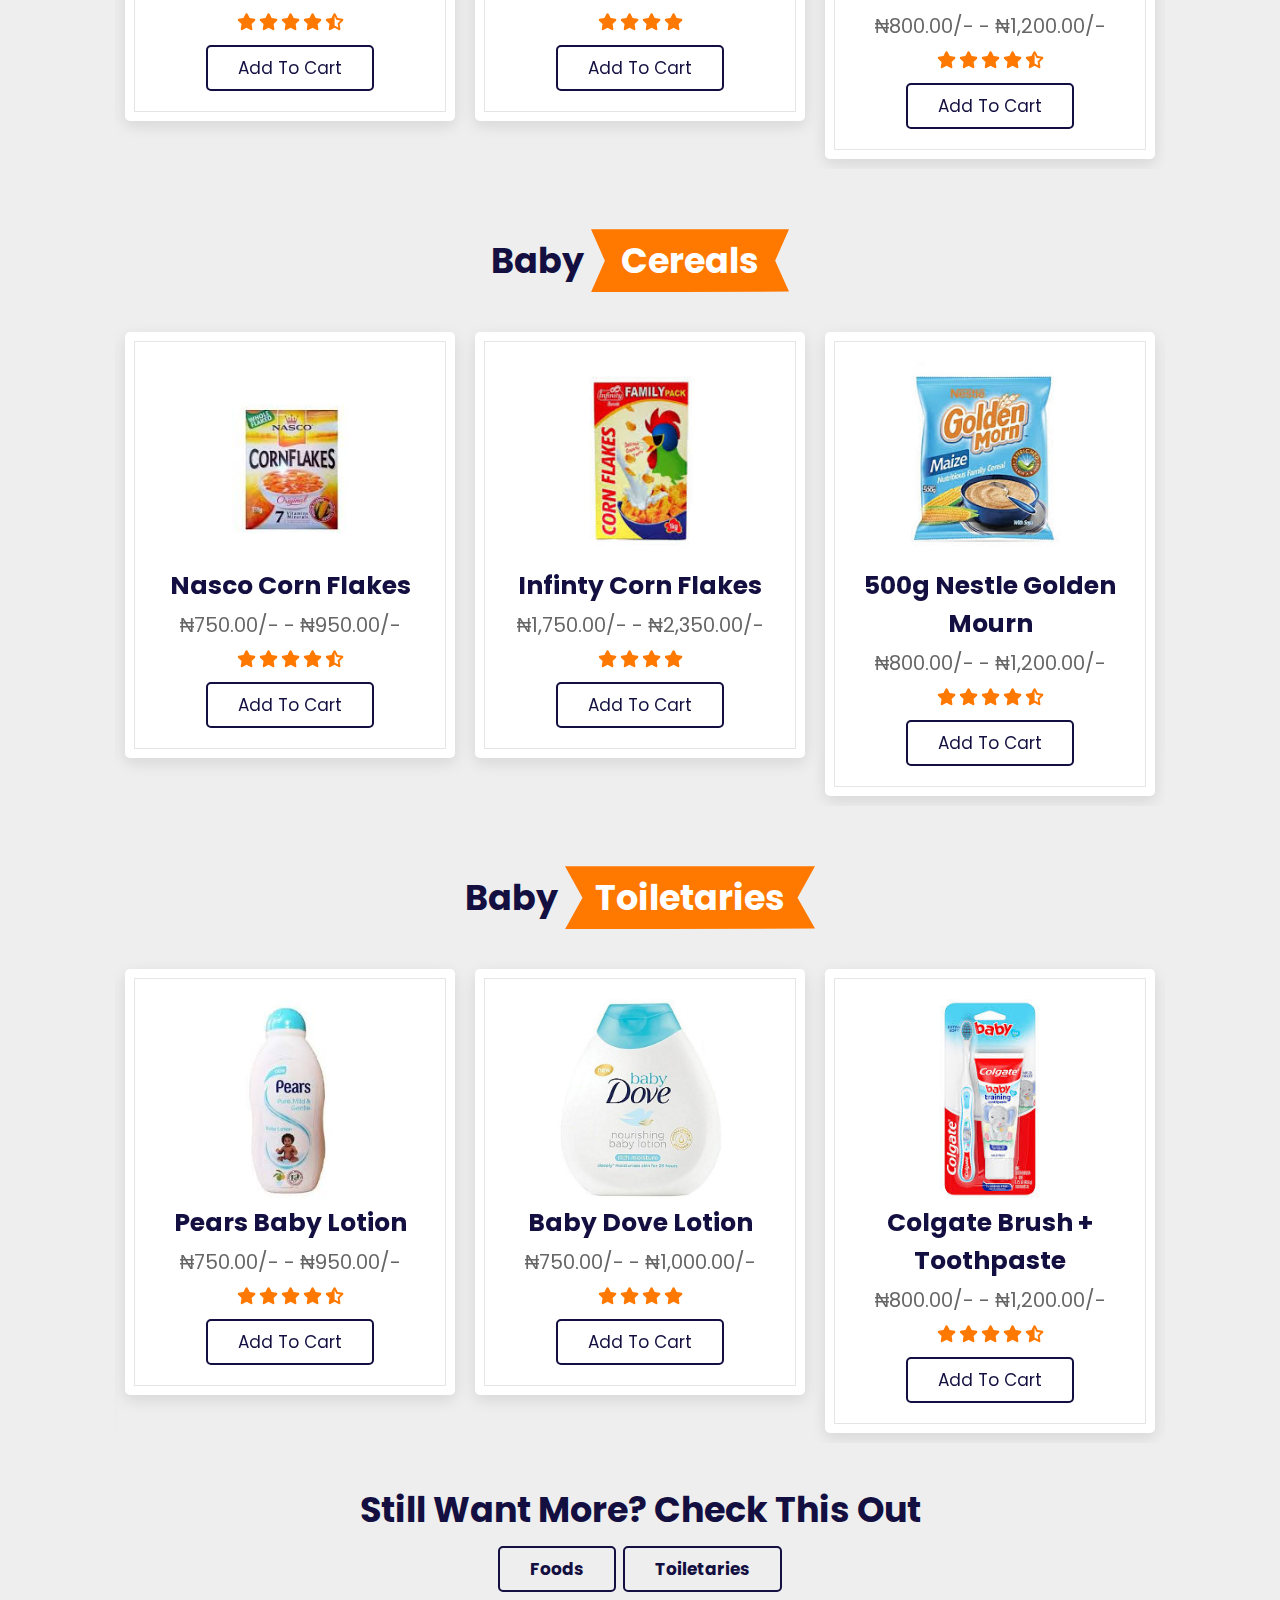
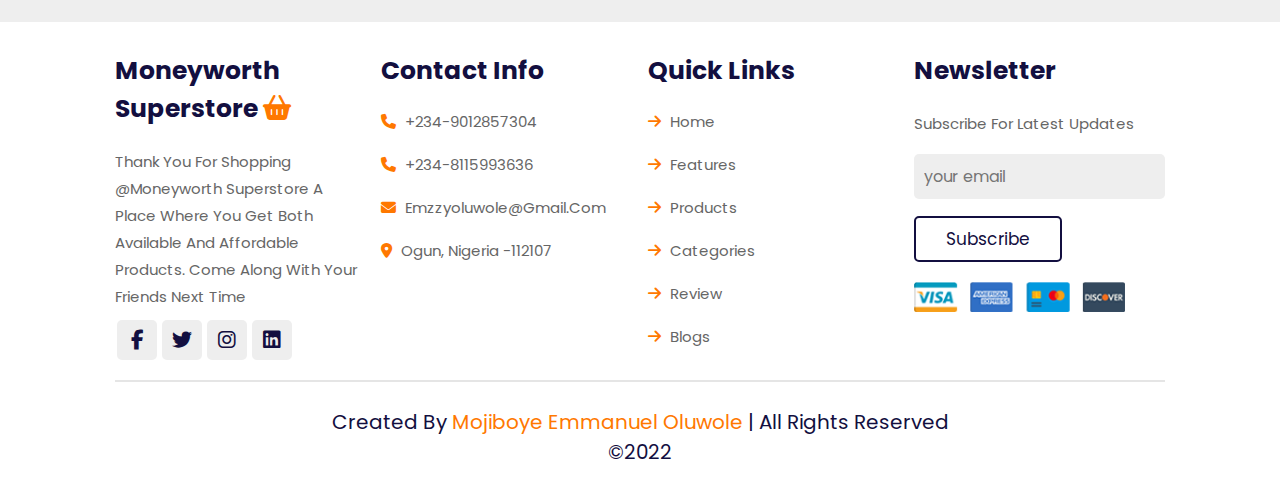
==== commit 33419ab1: "adding more products" ====
--- a/baby.html
+++ b/baby.html
@@ -6,6 +6,7 @@
     <meta http-equiv="X-UA-Compatible" content="IE=edge">
     <meta name="viewport" content="width=device-width, initial-scale=1.0">
     <title>Moneyworth Superstores</title>
+    <link rel="icon" href="./img/BannerHead.jpg">
 
     <!-- swiper top link  -->
     <link rel="stylesheet" href="https://unpkg.com/swiper@8/swiper-bundle.min.css" />
@@ -417,6 +418,7 @@
     <!-- section 4: Baby toiletaries begins -->
 
 
+    <h1 class="heading">still want more? check this out<br> <a href="./foods.html" class="btn">foods</a> <a href="./toiletaries.html" class="btn">toiletaries</a></h1>
 
 
     
@@ -465,7 +467,7 @@
                 <h3>newsletter</h3>
                 <p>subscribe for latest updates</p>
                 <input type="email" placeholder="your email" class="email">
-                <input type="submit" value="subscribe" class="btn">
+                <input type="submit" value="subscribe" class="btn"> <br>
                 <img src="./img/payment.png" class="payment-img" alt="credit cars">
             </div>
 
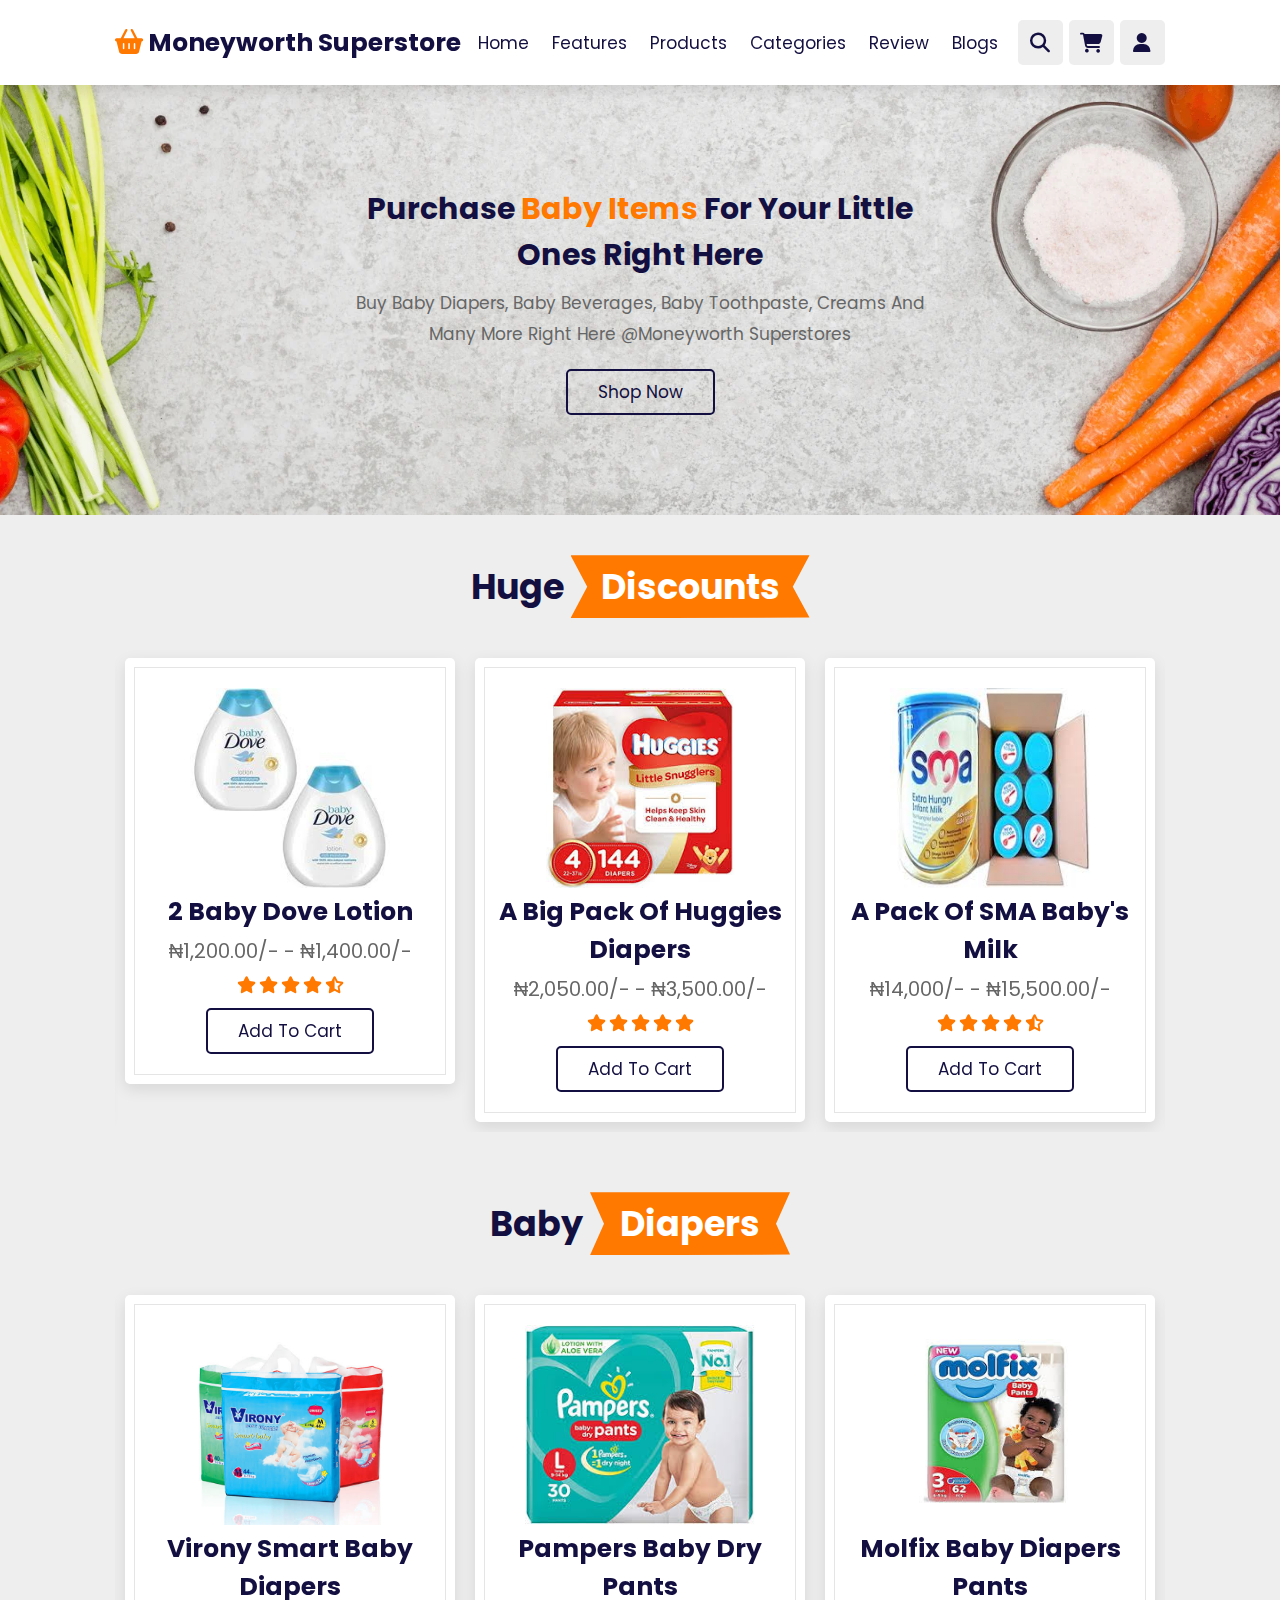
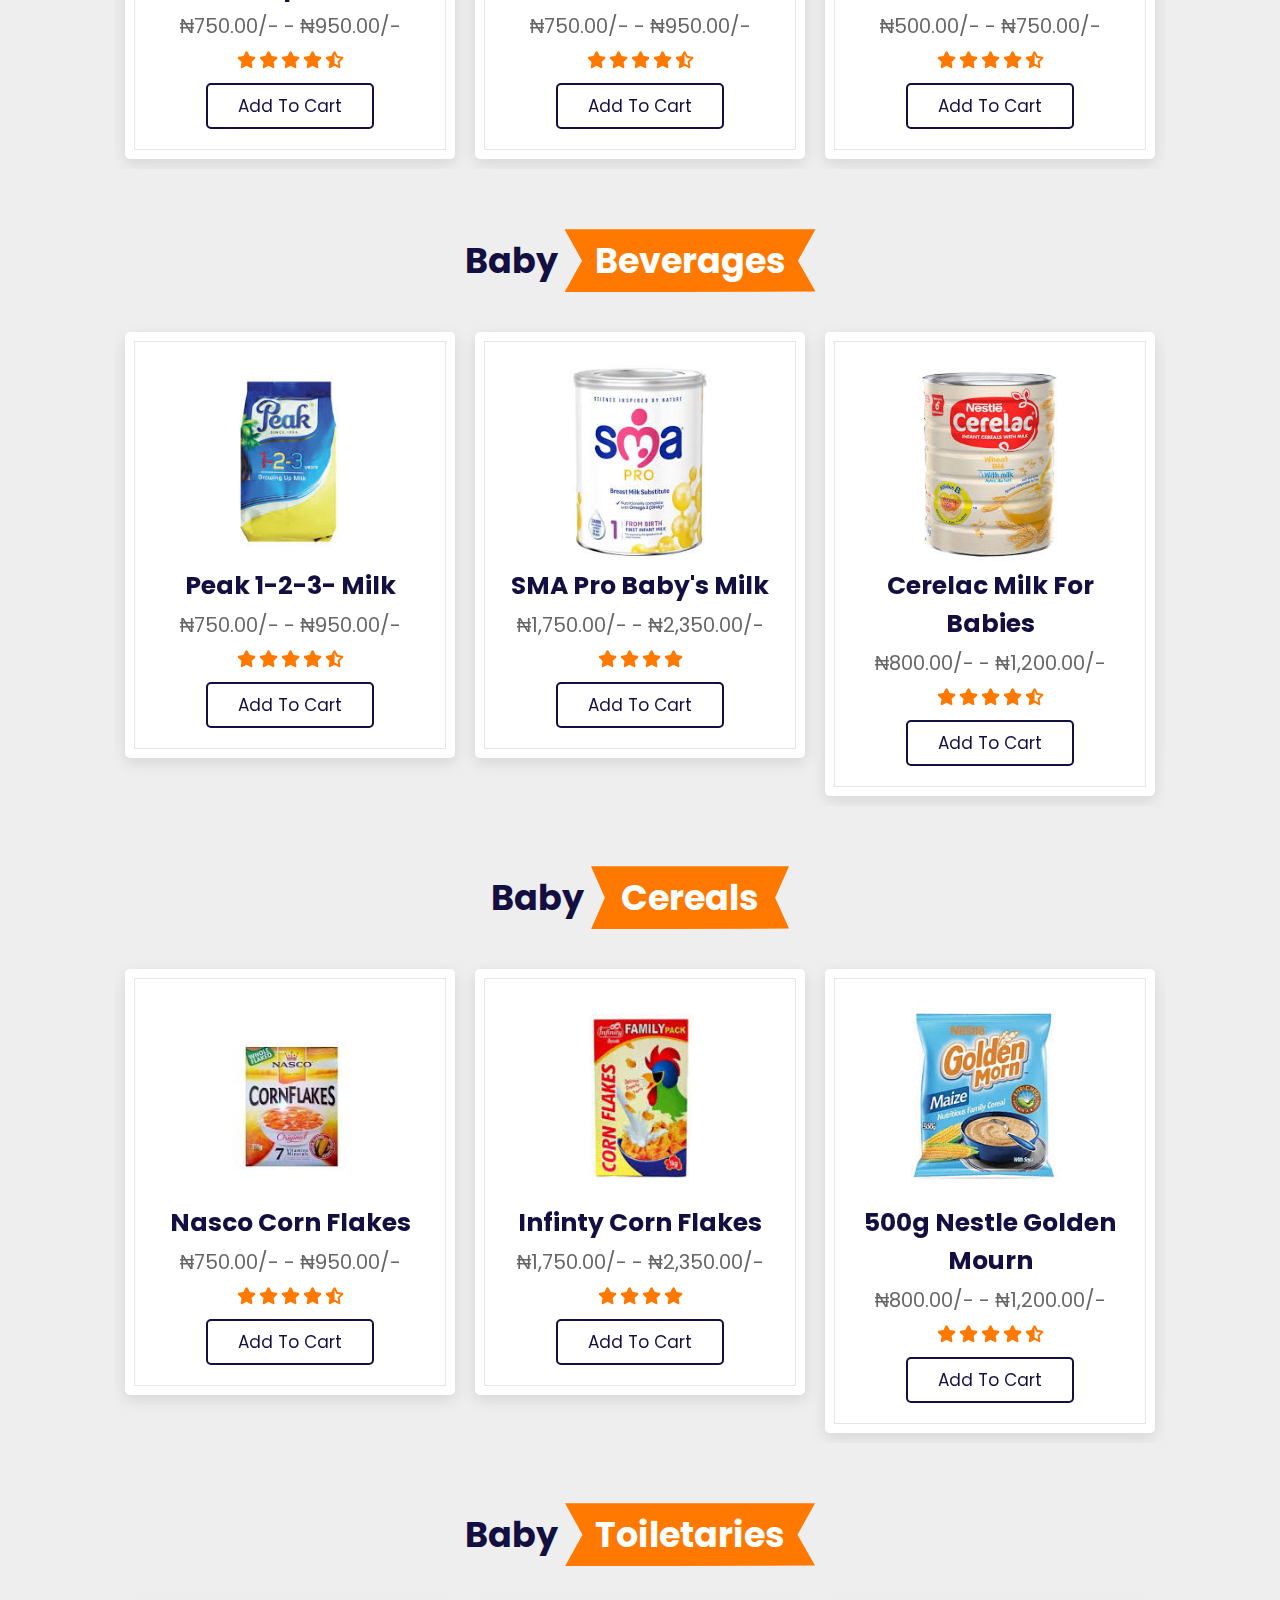
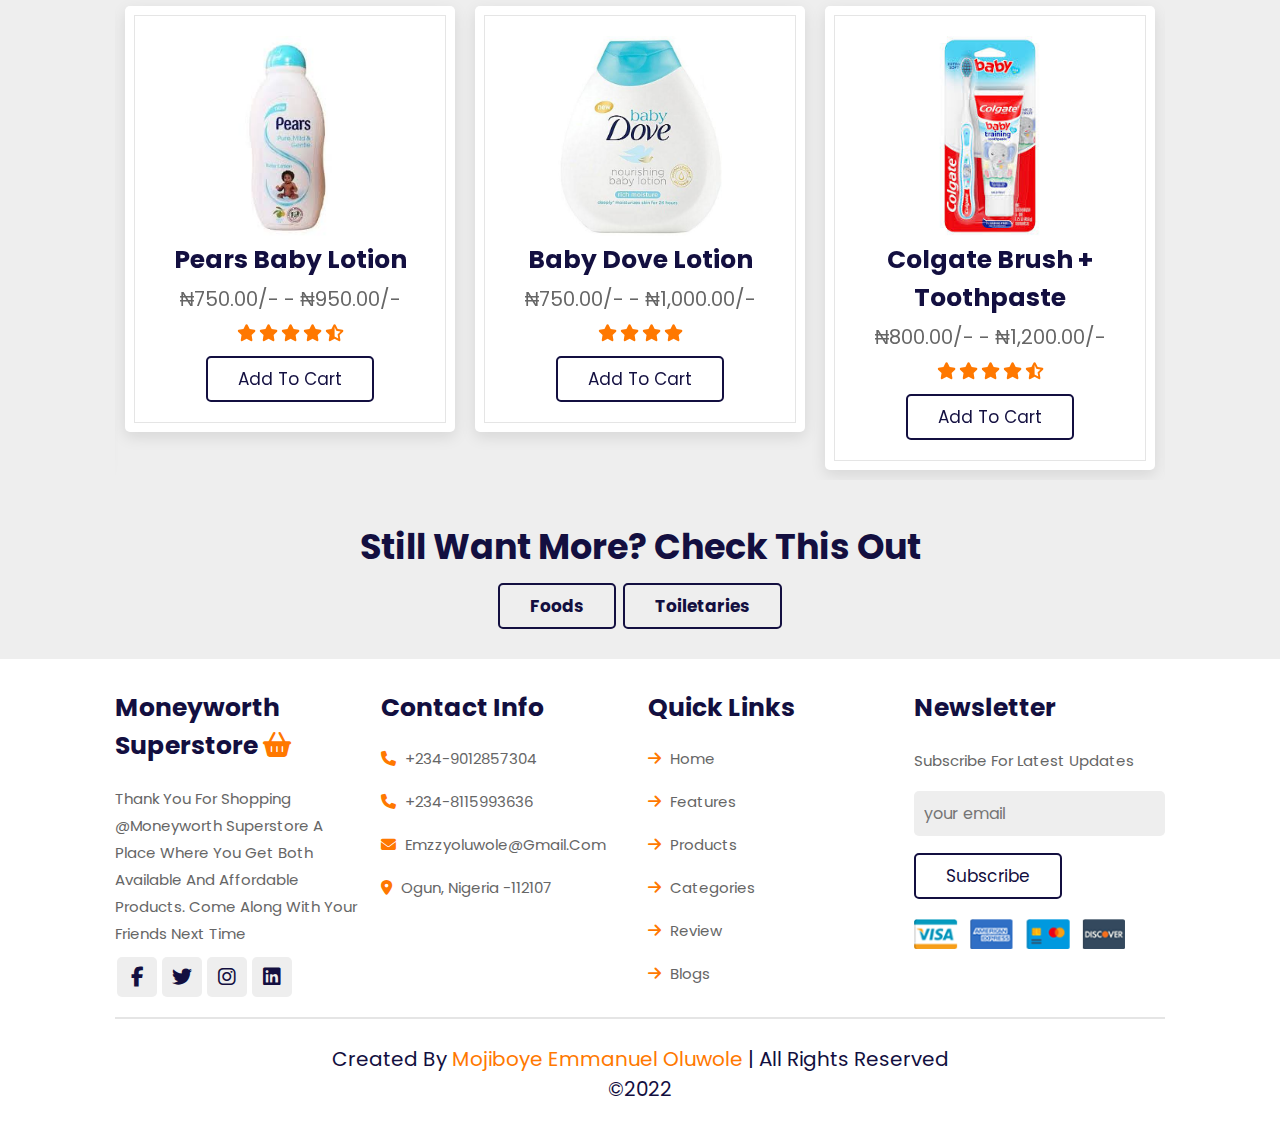
==== commit 491b2844: "added a discount section for babies" ====
--- a/baby.html
+++ b/baby.html
@@ -56,7 +56,7 @@
         <div class="shopping-cart">
             <div class="box">
                 <i class="fas fa-trash"></i>
-                <img src="./img/Guiness1.jpeg" alt="colgate tootpaste">
+                <img src="./img/guinessFoods.jpeg" alt="colgate tootpaste">
                 <div class="content">
                     <h3>Guiness Can Alcohol</h3>
                     <span class="price">₦600.00</span>
@@ -117,6 +117,85 @@
     <!-- The baby banner image ends -->
 
 
+    <!-- The discount section starts  -->
+
+    
+    <section id="pasta" class="pasta">
+
+        <h1 class="heading">huge <span>discounts</span></h1>
+
+        <div class="swiper pasta-slider">
+
+            <div class="swiper-wrapper">
+
+                <div class="swiper-slide box">
+                    <img src="./img/huggiesSpecialBby.jpeg" alt="beverages">
+                    <h3>a big pack of huggies diapers</h3>
+                    <div class="price"> ₦2,050.00/- - ₦3,500.00/-</div>
+                    <div class="stars">
+                        <i class="fas fa-star"></i>
+                        <i class="fas fa-star"></i>
+                        <i class="fas fa-star"></i>
+                        <i class="fas fa-star"></i>
+                        <i class="fas fa-star"></i>
+                    </div>
+                    <a href="https://www.instagram.com/emmanuel.9944/" class="btn">add to cart</a>
+                </div>
+
+                <div class="swiper-slide box">
+                    <img src="./img/SMASpecialBby.jpeg" alt="trophy">
+                    <h3>a pack of SMA baby's milk</h3>
+                    <div class="price"> ₦14,000/- - ₦15,500.00/-</div>
+                    <div class="stars">
+                        <i class="fas fa-star"></i>
+                        <i class="fas fa-star"></i>
+                        <i class="fas fa-star"></i>
+                        <i class="fas fa-star"></i>
+                        <i class="fas fa-star-half-alt"></i>
+                    </div>
+                    <a href="https://www.instagram.com/emmanuel.9944/" class="btn">add to cart</a>
+                </div>
+
+                <div class="swiper-slide box">
+                    <img src="./img/bbySpecialPampers.jpeg" alt="spaghetti">
+                    <h3>a big pack of Pampers  diapers</h3>
+                    <div class="price"> ₦4,000.00/- - ₦5,200.00/-</div>
+                    <div class="stars">
+                        <i class="fas fa-star"></i>
+                        <i class="fas fa-star"></i>
+                        <i class="fas fa-star"></i>
+                        <i class="fas fa-star"></i>
+                        <i class="fas fa-star"></i>
+                        
+                    </div>
+                    <a href="https://www.instagram.com/emmanuel.9944/" class="btn">add to cart</a>
+                </div>
+
+                <div class="swiper-slide box">
+                    <img src="./img/creamCategories.jpeg" alt="beverages">
+                    <h3>2 baby dove lotion </h3>
+                    <div class="price"> ₦1,200.00/- - ₦1,400.00/-</div>
+                    <div class="stars">
+                        <i class="fas fa-star"></i>
+                        <i class="fas fa-star"></i>
+                        <i class="fas fa-star"></i>
+                        <i class="fas fa-star"></i>
+                        <i class="fas fa-star-half-alt"></i>
+                    </div>
+                    <a href="https://www.instagram.com/emmanuel.9944/" class="btn">add to cart</a>
+                </div>
+
+            </div>
+        </div>
+
+    </section>
+
+
+
+
+
+    <!-- The discount section ends  -->
+
     <!-- section 1: baby diapers begins  -->
 
     <section id="diaper" class="diaper">
--- a/css/styles.css
+++ b/css/styles.css
@@ -681,8 +681,6 @@
 }
 
 /* styling the baby.html section  */
-/* first section  baby.html: baby diapers  */
-
 
 .baby {
     display: flex;
@@ -764,8 +762,89 @@
     padding: 0.5rem 0;
 }
 
-
-
+/* Styling the foods.html section  */
+
+
+.foods {
+    display: flex;
+    align-items: center;
+    justify-content: center;
+    background: url(../img/banner-bg.webp) no-repeat;
+    background-position: center;
+    background-size: cover;
+    padding-top: 17rem;
+    padding-bottom: 10rem;
+}
+
+.foods .content {
+    text-align: center;
+    width: 60rem;
+}
+
+.foods .content h3 {
+    color: var(--black);
+    font-size: 3rem;
+}
+
+
+.foods .content h3 span {
+    color: var(--orange);
+
+}
+
+.foods .content p {
+    color: var(--light-color);
+    font-size: 1.7rem;
+    padding: 1rem 0;
+    line-height: 1.8;
+}
+
+
+.pasta .pasta-slider {
+    padding: 1rem;
+}
+
+.pasta .pasta-slider:first-child {
+    margin-bottom: 2rem;
+}
+
+.pasta .pasta-slider .box {
+    background: #fff;
+    border-radius: 0.5rem;
+    text-align: center;
+    padding: 3rem 2rem;
+    outline-offset: -1rem;
+    outline: var(--outline);
+    box-shadow: var(--box-shadow);
+    transition: 0.2s linear;
+}
+
+
+.pasta .pasta-slider .box:hover {
+    outline-offset: 0rem;
+    outline: var(--outline-hover);
+}
+
+.pasta .pasta-slider .box img {
+    height: 20rem;
+}
+
+.pasta .pasta-slider .box h3 {
+    font-size: 2.5rem;
+    color: var(--black);
+}
+
+.pasta .pasta-slider .box .price {
+    font-size: 2rem;
+    color: var(--light-color);
+    padding: 0.5rem 0;
+}
+
+.pasta .pasta-slider .box .stars i {
+    font-size: 1.7rem;
+    color: var(--orange);
+    padding: 0.5rem 0;
+}
 
 
 
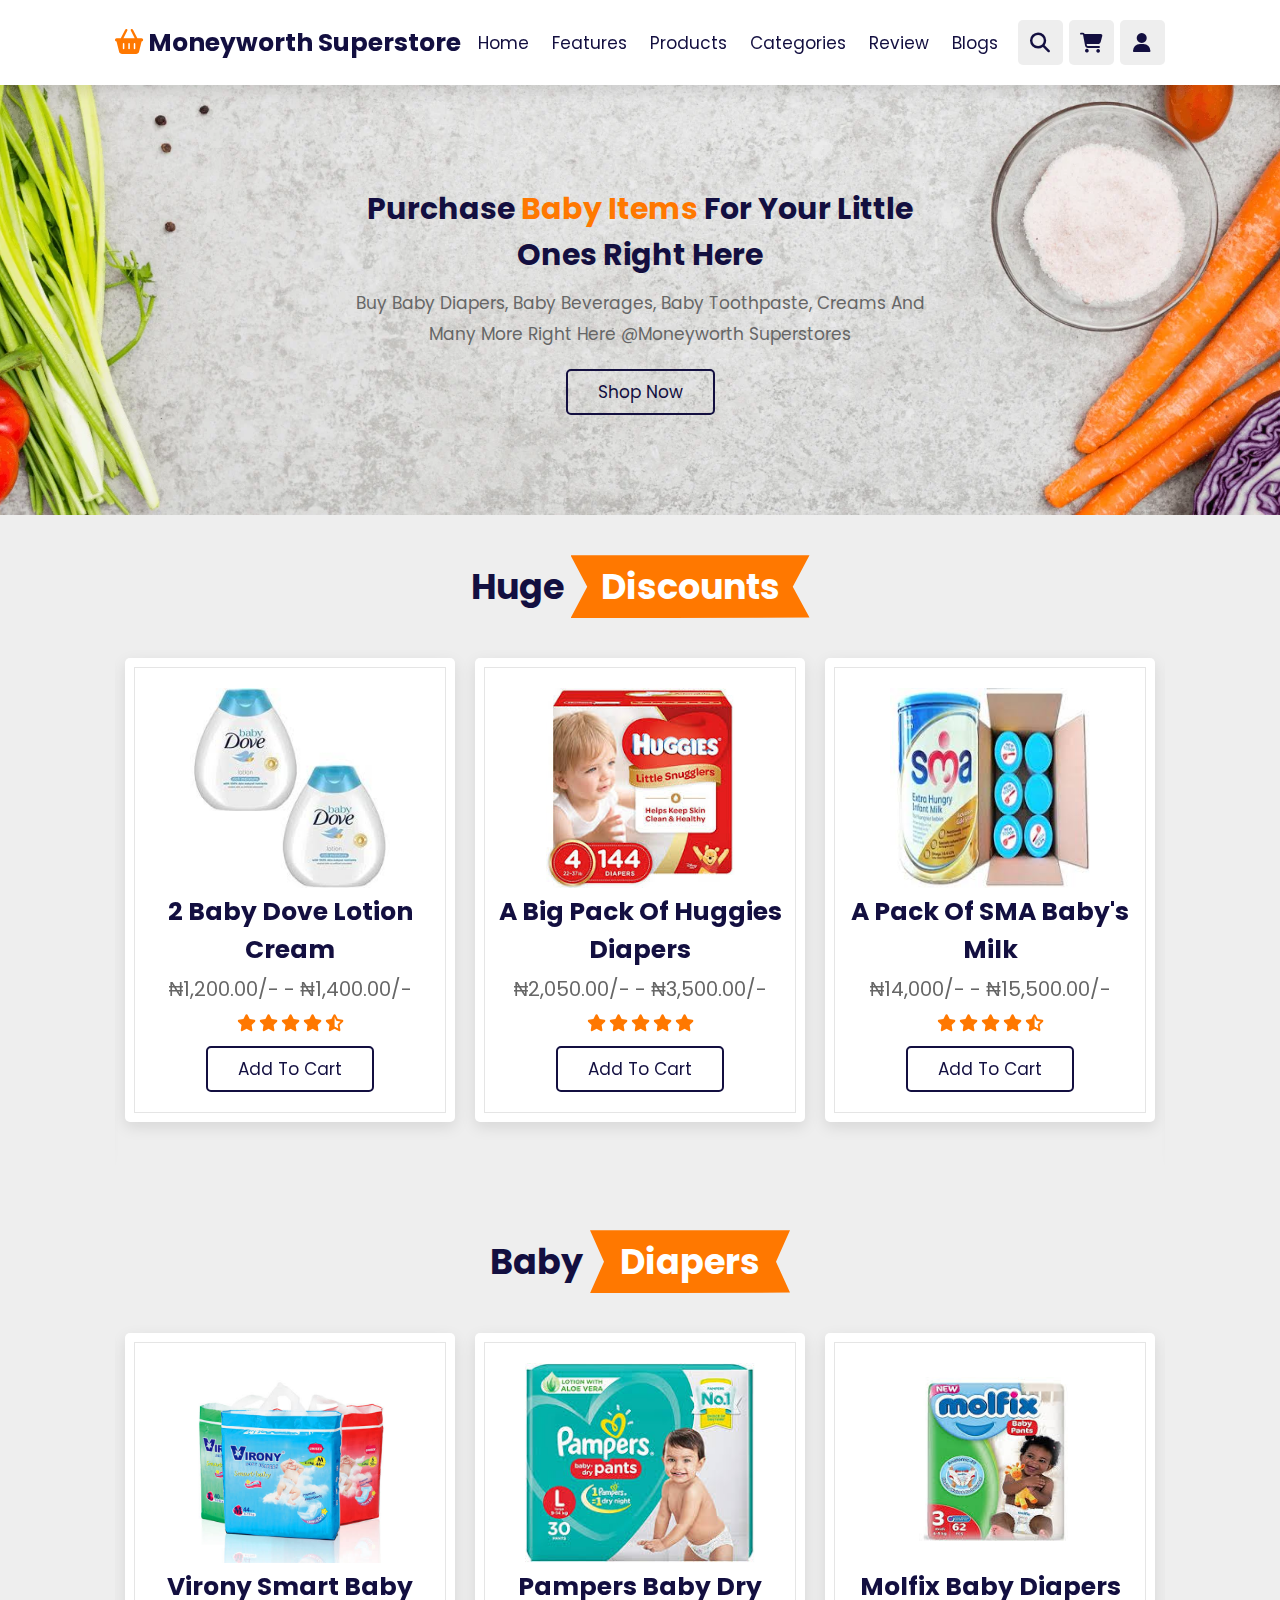
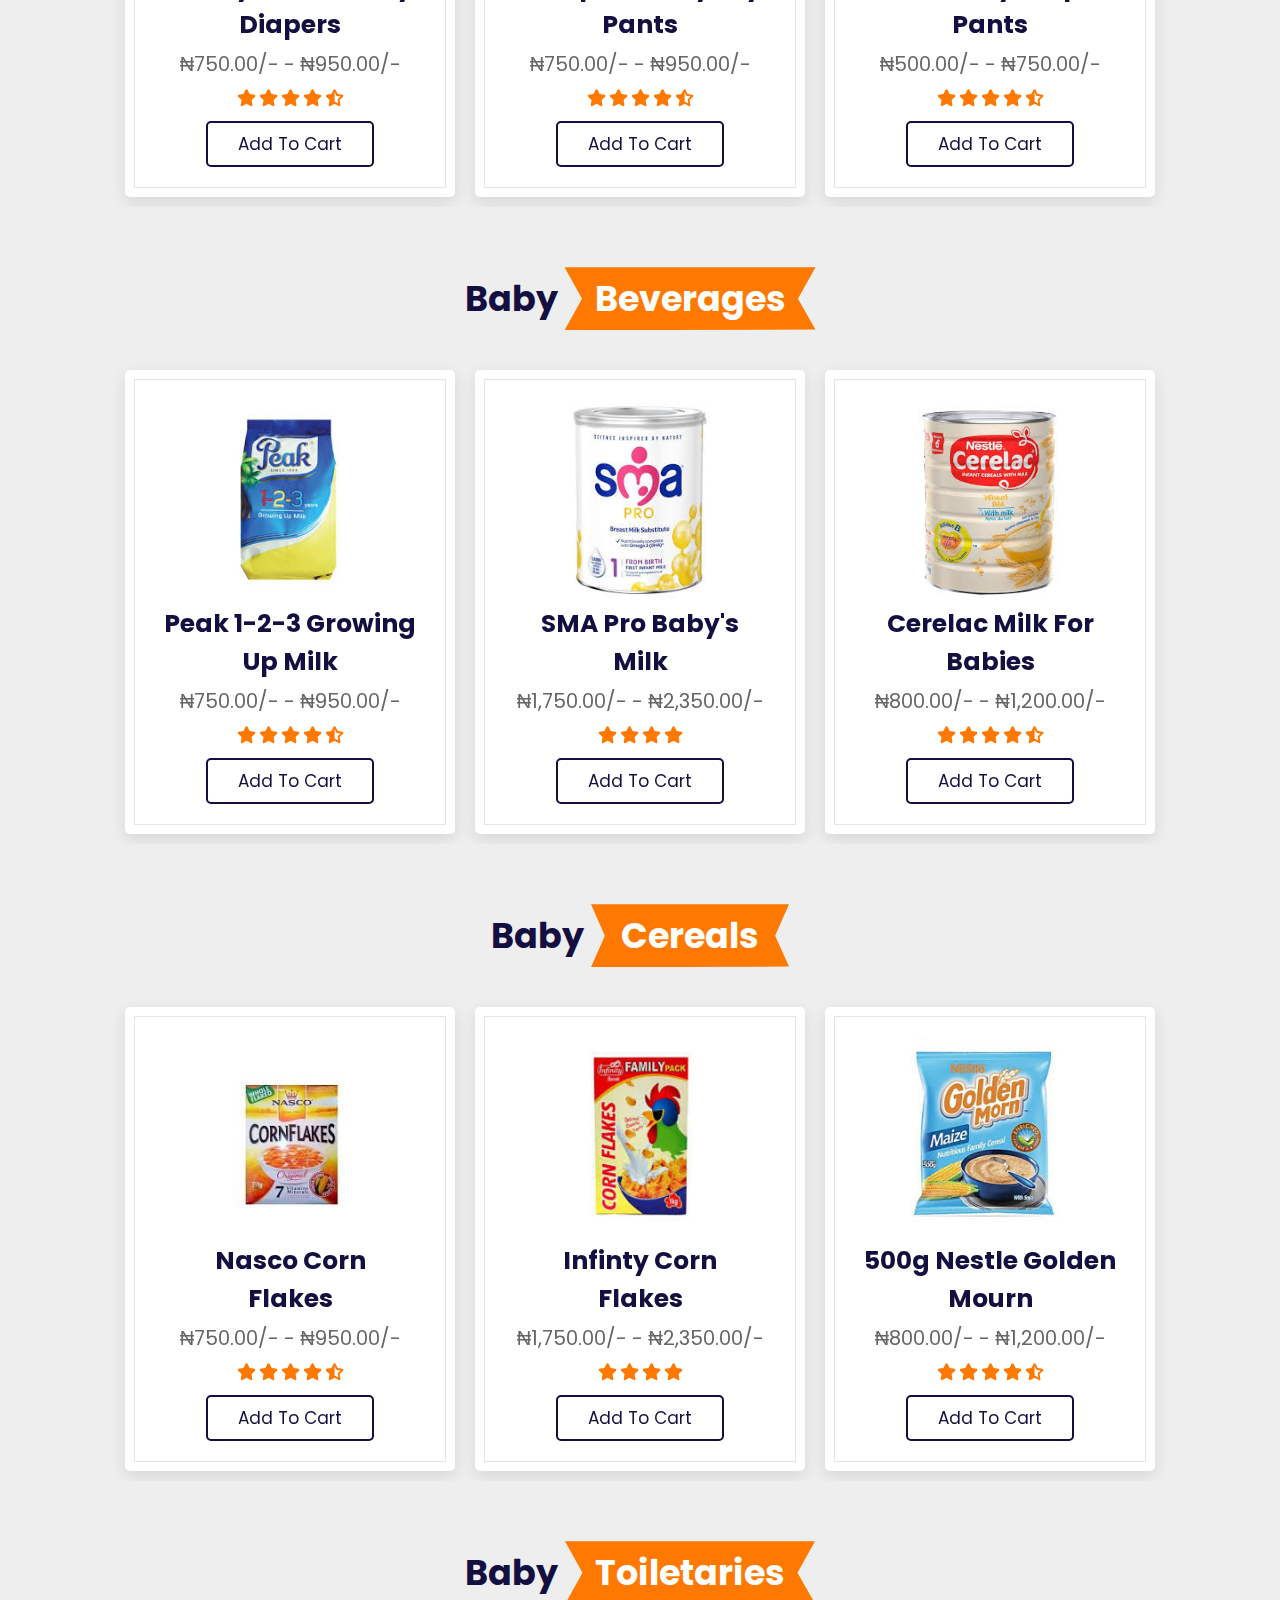
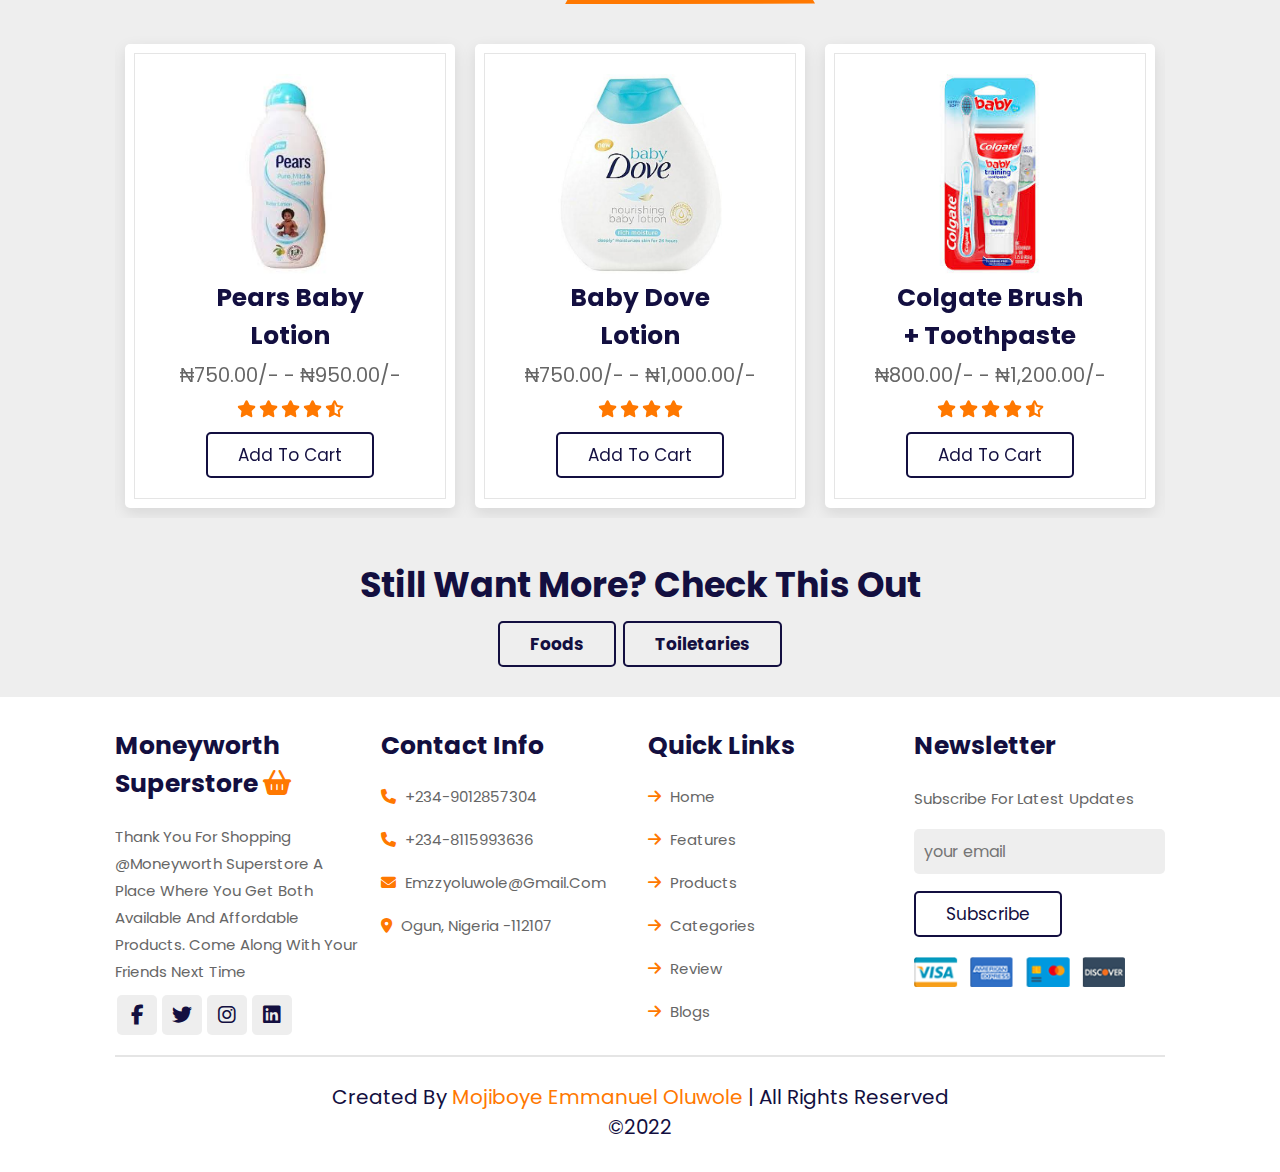
==== commit d40be546: "more changes added to website" ====
--- a/baby.html
+++ b/baby.html
@@ -109,7 +109,7 @@
                 Buy baby diapers, baby beverages, baby toothpaste, creams and many more right here @moneyworth
                 superstores
             </p>
-            <a href="./baby.html#cereals" class="btn">shop now</a>
+            <a href="./baby.html#diaper" class="btn">shop now</a>
         </div>
 
     </section>
@@ -118,240 +118,240 @@
 
 
     <!-- The discount section starts  -->
-
-    
-    <section id="pasta" class="pasta">
-
-        <h1 class="heading">huge <span>discounts</span></h1>
-
-        <div class="swiper pasta-slider">
-
-            <div class="swiper-wrapper">
-
-                <div class="swiper-slide box">
-                    <img src="./img/huggiesSpecialBby.jpeg" alt="beverages">
-                    <h3>a big pack of huggies diapers</h3>
-                    <div class="price"> ₦2,050.00/- - ₦3,500.00/-</div>
-                    <div class="stars">
-                        <i class="fas fa-star"></i>
-                        <i class="fas fa-star"></i>
-                        <i class="fas fa-star"></i>
-                        <i class="fas fa-star"></i>
-                        <i class="fas fa-star"></i>
-                    </div>
-                    <a href="https://www.instagram.com/emmanuel.9944/" class="btn">add to cart</a>
-                </div>
-
-                <div class="swiper-slide box">
-                    <img src="./img/SMASpecialBby.jpeg" alt="trophy">
-                    <h3>a pack of SMA baby's milk</h3>
-                    <div class="price"> ₦14,000/- - ₦15,500.00/-</div>
-                    <div class="stars">
-                        <i class="fas fa-star"></i>
-                        <i class="fas fa-star"></i>
-                        <i class="fas fa-star"></i>
-                        <i class="fas fa-star"></i>
-                        <i class="fas fa-star-half-alt"></i>
-                    </div>
-                    <a href="https://www.instagram.com/emmanuel.9944/" class="btn">add to cart</a>
-                </div>
-
-                <div class="swiper-slide box">
-                    <img src="./img/bbySpecialPampers.jpeg" alt="spaghetti">
-                    <h3>a big pack of Pampers  diapers</h3>
-                    <div class="price"> ₦4,000.00/- - ₦5,200.00/-</div>
-                    <div class="stars">
-                        <i class="fas fa-star"></i>
-                        <i class="fas fa-star"></i>
-                        <i class="fas fa-star"></i>
-                        <i class="fas fa-star"></i>
-                        <i class="fas fa-star"></i>
-                        
-                    </div>
-                    <a href="https://www.instagram.com/emmanuel.9944/" class="btn">add to cart</a>
-                </div>
-
-                <div class="swiper-slide box">
-                    <img src="./img/creamCategories.jpeg" alt="beverages">
-                    <h3>2 baby dove lotion </h3>
-                    <div class="price"> ₦1,200.00/- - ₦1,400.00/-</div>
-                    <div class="stars">
-                        <i class="fas fa-star"></i>
-                        <i class="fas fa-star"></i>
-                        <i class="fas fa-star"></i>
-                        <i class="fas fa-star"></i>
-                        <i class="fas fa-star-half-alt"></i>
-                    </div>
-                    <a href="https://www.instagram.com/emmanuel.9944/" class="btn">add to cart</a>
-                </div>
-
-            </div>
-        </div>
-
-    </section>
-
-
-
-
-
-    <!-- The discount section ends  -->
-
-    <!-- section 1: baby diapers begins  -->
-
-    <section id="diaper" class="diaper">
-
-        <h1 class="heading">baby <span>diapers</span></h1>
-
-        <div class="swiper diaper-slider">
-
-            <div class="swiper-wrapper">
-
-                <div class="swiper-slide box">
-                    <img src="./img/diapersProducts1.jpeg" alt="beverages">
-                    <h3>pampers baby dry pants</h3>
-                    <div class="price"> ₦750.00/- - ₦950.00/-</div>
-                    <div class="stars">
-                        <i class="fas fa-star"></i>
-                        <i class="fas fa-star"></i>
-                        <i class="fas fa-star"></i>
-                        <i class="fas fa-star"></i>
-                        <i class="fas fa-star-half-alt"></i>
-                    </div>
-                    <a href="https://www.instagram.com/emmanuel.9944/" class="btn">add to cart</a>
-                </div>
-
-                <div class="swiper-slide box">
-                    <img src="./img/diapersProducts4.jpeg" alt="beverages">
-                    <h3>Molfix Baby Diapers Pants</h3>
-                    <div class="price"> ₦500.00/- - ₦750.00/-</div>
-                    <div class="stars">
-                        <i class="fas fa-star"></i>
-                        <i class="fas fa-star"></i>
-                        <i class="fas fa-star"></i>
-                        <i class="fas fa-star"></i>
-                        <i class="fas fa-star-half-alt"></i>
-                    </div>
-                    <a href="https://www.instagram.com/emmanuel.9944/" class="btn">add to cart</a>
-                </div>
-
-                <div class="swiper-slide box">
-                    <img src="./img/huggiesBbyProducts.jpeg" alt="beverages">
-                    <h3>Huggies dry comfort diapers</h3>
-                    <div class="price"> ₦1,750.00/- - ₦2,350.00/-</div>
-                    <div class="stars">
-                        <i class="fas fa-star"></i>
-                        <i class="fas fa-star"></i>
-                        <i class="fas fa-star"></i>
-                        <i class="fas fa-star"></i>
-
-                    </div>
-                    <a href="https://www.instagram.com/emmanuel.9944/" class="btn">add to cart</a>
-                </div>
-
-                <div class="swiper-slide box">
-                    <img src="./img/vironyBbyDiapersProducts.jpeg" alt="beverages">
-                    <h3>Virony smart baby diapers</h3>
-                    <div class="price"> ₦750.00/- - ₦950.00/-</div>
-                    <div class="stars">
-                        <i class="fas fa-star"></i>
-                        <i class="fas fa-star"></i>
-                        <i class="fas fa-star"></i>
-                        <i class="fas fa-star"></i>
-                        <i class="fas fa-star-half-alt"></i>
-                    </div>
-                    <a href="https://www.instagram.com/emmanuel.9944/" class="btn">add to cart</a>
-                </div>
-
-            </div>
-        </div>
-
-    </section>
-
-    <!-- section 1: baby diapers ends  -->
-
-
-
-    <!-- section 2: baby beverages begins  -->
-
-    <section id="diaper" class="diaper">
-
-        <h1 class="heading">baby <span>beverages</span></h1>
-
-        <div class="swiper diaper-slider">
-
-            <div class="swiper-wrapper">
-
-                <div class="swiper-slide box">
-                    <img src="./img/milkFeatures.jpeg" alt="beverages">
-                    <h3>SMA pro baby's milk </h3>
-                    <div class="price"> ₦1,750.00/- - ₦2,350.00/-</div>
-                    <div class="stars">
-                        <i class="fas fa-star"></i>
-                        <i class="fas fa-star"></i>
-                        <i class="fas fa-star"></i>
-                        <i class="fas fa-star"></i>
-
-                    </div>
-                    <a href="https://www.instagram.com/emmanuel.9944/" class="btn">add to cart</a>
-                </div>
-
-                <div class="swiper-slide box">
-                    <img src="./img/cerelacBbyProducts.jpeg" alt="beverages">
-                    <h3>cerelac milk for babies </h3>
-                    <div class="price"> ₦800.00/- - ₦1,200.00/-</div>
-                    <div class="stars">
-                        <i class="fas fa-star"></i>
-                        <i class="fas fa-star"></i>
-                        <i class="fas fa-star"></i>
-                        <i class="fas fa-star"></i>
-                        <i class="fas fa-star-half-alt"></i>
-                    </div>
-                    <a href="https://www.instagram.com/emmanuel.9944/" class="btn">add to cart</a>
-                </div>
-
-                <div class="swiper-slide box">
-                    <img src="./img/beveragesFeatures.jpeg" alt="beverages">
-                    <h3>500g Milo active go</h3>
-                    <div class="price"> ₦1,750.00/- - ₦2,350.00/-</div>
-                    <div class="stars">
-                        <i class="fas fa-star"></i>
-                        <i class="fas fa-star"></i>
-                        <i class="fas fa-star"></i>
-                        <i class="fas fa-star"></i>
-
-                    </div>
-                    <a href="https://www.instagram.com/emmanuel.9944/" class="btn">add to cart</a>
-                </div>
-
-                <div class="swiper-slide box">
-                    <img src="./img/peakMilkBabiesProducts.jpeg" alt="beverages">
-                    <h3>peak 1-2-3- milk</h3>
-                    <div class="price"> ₦750.00/- - ₦950.00/-</div>
-                    <div class="stars">
-                        <i class="fas fa-star"></i>
-                        <i class="fas fa-star"></i>
-                        <i class="fas fa-star"></i>
-                        <i class="fas fa-star"></i>
-                        <i class="fas fa-star-half-alt"></i>
-                    </div>
-                    <a href="https://www.instagram.com/emmanuel.9944/" class="btn">add to cart</a>
-                </div>
-
-            </div>
-        </div>
-
-    </section>
-
-
-    <!-- section 2: baby beverages ends  -->
-
-
-    <!-- section 3: baby cereals starts -->
-
 
     
     <section id="diaper" class="diaper">
 
+        <h1 class="heading">huge <span>discounts</span></h1>
+
+        <div class="swiper diaper-slider">
+
+            <div class="swiper-wrapper">
+
+                <div class="swiper-slide box">
+                    <img src="./img/huggiesSpecialBby.jpeg" alt="beverages">
+                    <h3>a big pack of huggies <br> diapers</h3>
+                    <div class="price"> ₦2,050.00/- - ₦3,500.00/-</div>
+                    <div class="stars">
+                        <i class="fas fa-star"></i>
+                        <i class="fas fa-star"></i>
+                        <i class="fas fa-star"></i>
+                        <i class="fas fa-star"></i>
+                        <i class="fas fa-star"></i>
+                    </div>
+                    <a href="https://www.instagram.com/emmanuel.9944/" class="btn">add to cart</a>
+                </div>
+
+                <div class="swiper-slide box">
+                    <img src="./img/SMASpecialBby.jpeg" alt="trophy">
+                    <h3>a pack of SMA baby's <br> milk</h3>
+                    <div class="price"> ₦14,000/- - ₦15,500.00/-</div>
+                    <div class="stars">
+                        <i class="fas fa-star"></i>
+                        <i class="fas fa-star"></i>
+                        <i class="fas fa-star"></i>
+                        <i class="fas fa-star"></i>
+                        <i class="fas fa-star-half-alt"></i>
+                    </div>
+                    <a href="https://www.instagram.com/emmanuel.9944/" class="btn">add to cart</a>
+                </div>
+
+                <div class="swiper-slide box">
+                    <img src="./img/bbySpecialPampers.jpeg" alt="spaghetti">
+                    <h3>a big pack of Pampers <br> diapers</h3>
+                    <div class="price"> ₦4,000.00/- - ₦5,200.00/-</div>
+                    <div class="stars">
+                        <i class="fas fa-star"></i>
+                        <i class="fas fa-star"></i>
+                        <i class="fas fa-star"></i>
+                        <i class="fas fa-star"></i>
+                        <i class="fas fa-star"></i>
+                        
+                    </div>
+                    <a href="https://www.instagram.com/emmanuel.9944/" class="btn">add to cart</a>
+                </div>
+
+                <div class="swiper-slide box">
+                    <img src="./img/creamCategories.jpeg" alt="beverages">
+                    <h3>2 baby dove lotion <br> cream </h3>
+                    <div class="price"> ₦1,200.00/- - ₦1,400.00/-</div>
+                    <div class="stars">
+                        <i class="fas fa-star"></i>
+                        <i class="fas fa-star"></i>
+                        <i class="fas fa-star"></i>
+                        <i class="fas fa-star"></i>
+                        <i class="fas fa-star-half-alt"></i>
+                    </div>
+                    <a href="https://www.instagram.com/emmanuel.9944/" class="btn">add to cart</a>
+                </div>
+
+            </div>
+        </div>
+
+    </section>
+
+
+    <!-- The discount section ends  -->
+
+
+
+
+    <!-- section 1: baby diapers begins  -->
+
+    <section id="diaper" class="diaper">
+
+        <h1 class="heading">baby <span>diapers</span></h1>
+
+        <div class="swiper diaper-slider">
+
+            <div class="swiper-wrapper">
+
+                <div class="swiper-slide box">
+                    <img src="./img/diapersProducts1.jpeg" alt="beverages">
+                    <h3>pampers baby dry <br> pants</h3>
+                    <div class="price"> ₦750.00/- - ₦950.00/-</div>
+                    <div class="stars">
+                        <i class="fas fa-star"></i>
+                        <i class="fas fa-star"></i>
+                        <i class="fas fa-star"></i>
+                        <i class="fas fa-star"></i>
+                        <i class="fas fa-star-half-alt"></i>
+                    </div>
+                    <a href="https://www.instagram.com/emmanuel.9944/" class="btn">add to cart</a>
+                </div>
+
+                <div class="swiper-slide box">
+                    <img src="./img/diapersProducts4.jpeg" alt="beverages">
+                    <h3>Molfix Baby Diapers <br> Pants</h3>
+                    <div class="price"> ₦500.00/- - ₦750.00/-</div>
+                    <div class="stars">
+                        <i class="fas fa-star"></i>
+                        <i class="fas fa-star"></i>
+                        <i class="fas fa-star"></i>
+                        <i class="fas fa-star"></i>
+                        <i class="fas fa-star-half-alt"></i>
+                    </div>
+                    <a href="https://www.instagram.com/emmanuel.9944/" class="btn">add to cart</a>
+                </div>
+
+                <div class="swiper-slide box">
+                    <img src="./img/huggiesBbyProducts.jpeg" alt="beverages">
+                    <h3>Huggies dry comfort <br> diapers</h3>
+                    <div class="price"> ₦1,750.00/- - ₦2,350.00/-</div>
+                    <div class="stars">
+                        <i class="fas fa-star"></i>
+                        <i class="fas fa-star"></i>
+                        <i class="fas fa-star"></i>
+                        <i class="fas fa-star"></i>
+
+                    </div>
+                    <a href="https://www.instagram.com/emmanuel.9944/" class="btn">add to cart</a>
+                </div>
+
+                <div class="swiper-slide box">
+                    <img src="./img/vironyBbyDiapersProducts.jpeg" alt="beverages">
+                    <h3>Virony smart baby <br> diapers</h3>
+                    <div class="price"> ₦750.00/- - ₦950.00/-</div>
+                    <div class="stars">
+                        <i class="fas fa-star"></i>
+                        <i class="fas fa-star"></i>
+                        <i class="fas fa-star"></i>
+                        <i class="fas fa-star"></i>
+                        <i class="fas fa-star-half-alt"></i>
+                    </div>
+                    <a href="https://www.instagram.com/emmanuel.9944/" class="btn">add to cart</a>
+                </div>
+
+            </div>
+        </div>
+
+    </section>
+
+    <!-- section 1: baby diapers ends  -->
+
+
+
+    <!-- section 2: baby beverages begins  -->
+
+    <section id="diaper" class="diaper">
+
+        <h1 class="heading">baby <span>beverages</span></h1>
+
+        <div class="swiper diaper-slider">
+
+            <div class="swiper-wrapper">
+
+                <div class="swiper-slide box">
+                    <img src="./img/milkFeatures.jpeg" alt="beverages">
+                    <h3>SMA pro baby's <br> milk </h3>
+                    <div class="price"> ₦1,750.00/- - ₦2,350.00/-</div>
+                    <div class="stars">
+                        <i class="fas fa-star"></i>
+                        <i class="fas fa-star"></i>
+                        <i class="fas fa-star"></i>
+                        <i class="fas fa-star"></i>
+
+                    </div>
+                    <a href="https://www.instagram.com/emmanuel.9944/" class="btn">add to cart</a>
+                </div>
+
+                <div class="swiper-slide box">
+                    <img src="./img/cerelacBbyProducts.jpeg" alt="beverages">
+                    <h3>cerelac milk for <br> babies </h3>
+                    <div class="price"> ₦800.00/- - ₦1,200.00/-</div>
+                    <div class="stars">
+                        <i class="fas fa-star"></i>
+                        <i class="fas fa-star"></i>
+                        <i class="fas fa-star"></i>
+                        <i class="fas fa-star"></i>
+                        <i class="fas fa-star-half-alt"></i>
+                    </div>
+                    <a href="https://www.instagram.com/emmanuel.9944/" class="btn">add to cart</a>
+                </div>
+
+                <div class="swiper-slide box">
+                    <img src="./img/beveragesFeatures.jpeg" alt="beverages">
+                    <h3>500g Milo active <br> go</h3>
+                    <div class="price"> ₦1,750.00/- - ₦2,350.00/-</div>
+                    <div class="stars">
+                        <i class="fas fa-star"></i>
+                        <i class="fas fa-star"></i>
+                        <i class="fas fa-star"></i>
+                        <i class="fas fa-star"></i>
+
+                    </div>
+                    <a href="https://www.instagram.com/emmanuel.9944/" class="btn">add to cart</a>
+                </div>
+
+                <div class="swiper-slide box">
+                    <img src="./img/peakMilkBabiesProducts.jpeg" alt="beverages">
+                    <h3>peak 1-2-3 Growing <br>up milk</h3>
+                    <div class="price"> ₦750.00/- - ₦950.00/-</div>
+                    <div class="stars">
+                        <i class="fas fa-star"></i>
+                        <i class="fas fa-star"></i>
+                        <i class="fas fa-star"></i>
+                        <i class="fas fa-star"></i>
+                        <i class="fas fa-star-half-alt"></i>
+                    </div>
+                    <a href="https://www.instagram.com/emmanuel.9944/" class="btn">add to cart</a>
+                </div>
+
+            </div>
+        </div>
+
+    </section>
+
+
+    <!-- section 2: baby beverages ends  -->
+
+
+    <!-- section 3: baby cereals starts -->
+
+
+    
+    <section id="diaper" class="diaper">
+
         <h1 class="heading">baby <span>cereals</span></h1>
 
         <div class="swiper diaper-slider">
@@ -360,7 +360,7 @@
 
                 <div class="swiper-slide box">
                     <img src="./img/infinityBbyProducts.jpeg" alt="beverages">
-                    <h3>Infinty Corn Flakes</h3>
+                    <h3>Infinty Corn <br> Flakes</h3>
                     <div class="price"> ₦1,750.00/- - ₦2,350.00/-</div>
                     <div class="stars">
                         <i class="fas fa-star"></i>
@@ -374,7 +374,7 @@
 
                 <div class="swiper-slide box">
                     <img src="./img/goldenMournBbyProducts.jpeg" alt="beverages">
-                    <h3>500g nestle Golden mourn </h3>
+                    <h3>500g nestle Golden <br> mourn </h3>
                     <div class="price"> ₦800.00/- - ₦1,200.00/-</div>
                     <div class="stars">
                         <i class="fas fa-star"></i>
@@ -388,7 +388,7 @@
 
                 <div class="swiper-slide box">
                     <img src="./img/kellogsBbyProducts (2).jpeg" alt="beverages">
-                    <h3>Kellogs Corn Flakes</h3>
+                    <h3>Kellogs Corn <br> Flakes</h3>
                     <div class="price"> ₦850.00/- - ₦1,350.00/-</div>
                     <div class="stars">
                         <i class="fas fa-star"></i>
@@ -402,7 +402,7 @@
 
                 <div class="swiper-slide box">
                     <img src="./img/cornFlakesBbyProducts.jpeg" alt="beverages">
-                    <h3>Nasco Corn Flakes</h3>
+                    <h3>Nasco Corn <br> Flakes</h3>
                     <div class="price"> ₦750.00/- - ₦950.00/-</div>
                     <div class="stars">
                         <i class="fas fa-star"></i>
@@ -434,7 +434,7 @@
 
                 <div class="swiper-slide box">
                     <img src="./img/creamBbyProducts.jpeg" alt="beverages">
-                    <h3>Baby Dove lotion</h3>
+                    <h3>Baby Dove <br> lotion</h3>
                     <div class="price"> ₦750.00/- - ₦1,000.00/-</div>
                     <div class="stars">
                         <i class="fas fa-star"></i>
@@ -448,7 +448,7 @@
 
                 <div class="swiper-slide box">
                     <img src="./img/BrushpluspasteProducts.jpeg" alt="beverages">
-                    <h3>Colgate brush + toothpaste</h3>
+                    <h3>Colgate brush <br> + toothpaste</h3>
                     <div class="price"> ₦800.00/- - ₦1,200.00/-</div>
                     <div class="stars">
                         <i class="fas fa-star"></i>
@@ -462,7 +462,7 @@
 
                 <div class="swiper-slide box">
                     <img src="./img/toothpasteBbyProducts.jpeg" alt="beverages">
-                    <h3>milk teeth toothpaste</h3>
+                    <h3>milk teeth <br> toothpaste</h3>
                     <div class="price"> ₦350.00/- - ₦650.00/-</div>
                     <div class="stars">
                         <i class="fas fa-star"></i>
@@ -476,7 +476,7 @@
 
                 <div class="swiper-slide box">
                     <img src="./img/creamBabyProducts2.jpeg" alt="beverages">
-                    <h3>pears baby lotion</h3>
+                    <h3>pears baby <br> lotion</h3>
                     <div class="price"> ₦750.00/- - ₦950.00/-</div>
                     <div class="stars">
                         <i class="fas fa-star"></i>
--- a/css/styles.css
+++ b/css/styles.css
@@ -848,6 +848,94 @@
 
 
 
+/* Styling the toiletaries.html section  */
+
+
+.toiletaries {
+    display: flex;
+    align-items: center;
+    justify-content: center;
+    background: url(../img/banner-bg.webp) no-repeat;
+    background-position: center;
+    background-size: cover;
+    padding-top: 17rem;
+    padding-bottom: 10rem;
+}
+
+.toiletaries .content {
+    text-align: center;
+    width: 60rem;
+}
+
+.toiletaries .content h3 {
+    color: var(--black);
+    font-size: 3rem;
+}
+
+
+.toiletaries .content h3 span {
+    color: var(--orange);
+
+}
+
+.toiletaries .content p {
+    color: var(--light-color);
+    font-size: 1.7rem;
+    padding: 1rem 0;
+    line-height: 1.8;
+}
+
+
+.brushes .brushes-slider {
+    padding: 1rem;
+}
+
+.brushes .brushes-slider:first-child {
+    margin-bottom: 2rem;
+}
+
+.brushes .brushes-slider .box {
+    background: #fff;
+    border-radius: 0.5rem;
+    text-align: center;
+    padding: 3rem 2rem;
+    outline-offset: -1rem;
+    outline: var(--outline);
+    box-shadow: var(--box-shadow);
+    transition: 0.2s linear;
+}
+
+
+.brushes .brushes-slider .box:hover {
+    outline-offset: 0rem;
+    outline: var(--outline-hover);
+}
+
+.brushes .brushes-slider .box img {
+    height: 20rem;
+}
+
+.brushes .brushes-slider .box h3 {
+    font-size: 2.5rem;
+    color: var(--black);
+}
+
+.brushes .brushes-slider .box .price {
+    font-size: 2rem;
+    color: var(--light-color);
+    padding: 0.5rem 0;
+}
+
+.brushes .brushes-slider .box .stars i {
+    font-size: 1.7rem;
+    color: var(--orange);
+    padding: 0.5rem 0;
+}
+
+
+
+
+
 
 
 
